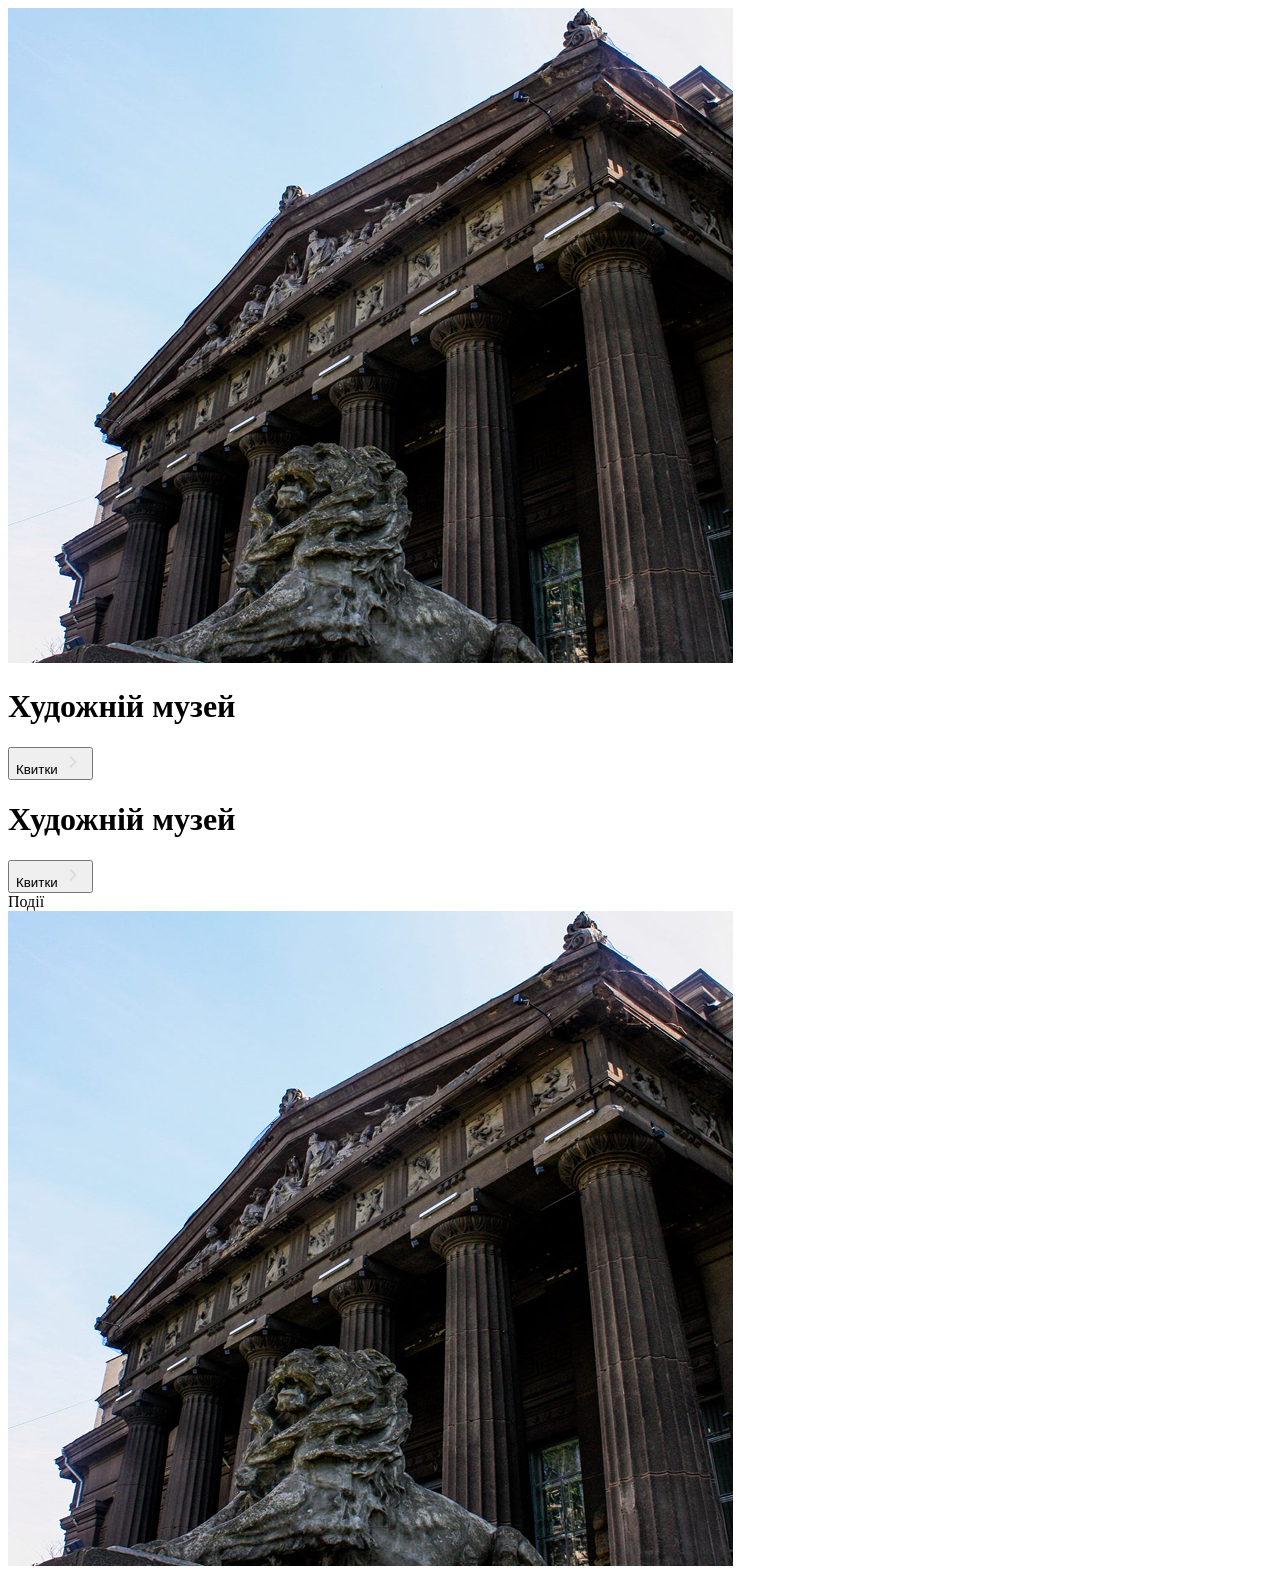
==== src/index.html @ 072f22c5 "add header on differents viewports, add button" ====
<!doctype html>
<html
  lang="en"
  class="page"
>
  <head>
    <meta charset="UTF-8" />
    <meta
      name="viewport"
      content="width=device-width, initial-scale=1.0"
    />
    <title>Title</title>
    <link
      rel="preconnect"
      href="https://fonts.googleapis.com"
    />
    <link
      rel="preconnect"
      href="https://fonts.gstatic.com"
      crossorigin="anonymous"
    />
    <link
      href="https://fonts.googleapis.com/css2?family=IBM+Plex+Sans:ital,wght@0,100..700;1,100..700&family=Open+Sans:ital,wght@0,300..800;1,300..800&display=swap"
      rel="stylesheet"
    />
    <link
      href="https://fonts.googleapis.com/css2?family=IBM+Plex+Sans:ital,wght@0,100..700;1,100..700&family=Montserrat:ital,wght@0,100..900;1,100..900&family=Open+Sans:ital,wght@0,300..800;1,300..800&display=swap"
      rel="stylesheet"
    />
    <link
      rel="stylesheet"
      href="./styles/main.scss"
    />
  </head>

  <body class="page__body">
    <header class="header">
      <div class="container">
        <div class="header__container">
          <!-- Верхня частина для мобільної версії (burger + logo + image) -->
          <div class="header__top">
            <div class="header__top-content">
              <div class="header__top-burger">
                <a href="#"></a>
              </div>
              <div class="header__top-logo">
                <a href="#"></a>
              </div>
            </div>

            <img
              src="./images/main-image.png"
              alt="Museum image"
              class="header__top-image"
            />
          </div>

          <!-- Нижня частина для мобільної версії (title + button) -->
          <div class="header__bottom">
            <h1 class="header__bottom-title">Художній музей</h1>
            <button class="button header__bottom-button">
              Квитки
              <span class="button__img">
                <img
                  src="./images/icons/button-right-arrow.png"
                  alt="right arrow"
                />
              </span>
            </button>
          </div>

          <!-- Ліва сторона для desktop/tablet (burger + title + button) -->
          <div class="header__left-side">
            <div class="header__left-side-burger">
              <a href="#"></a>
            </div>
            <h1 class="header__left-side-title">Художній музей</h1>
            <button class="button header__left-side-button">
              Квитки
              <span class="button__img">
                <img
                  src="../src/images/icons/button-right-arrow.png"
                  alt="right arrow"
                />
              </span>
            </button>

            <div class="header__left-side-events">
              <div class="header__left-side-events-divider"></div>
              <span class="header__left-side-events-title">Події</span>
            </div>
          </div>

          <!-- Права сторона для desktop/tablet (logo + image) -->
          <div class="header__right-side">
            <div class="header__right-side-logo">
              <a
                href="#"
                class="header__right-side-logo-image"
              ></a>
            </div>
            <img
              src="../src/images/main-image.png"
              alt="Museum image"
              class="header__right-side-image"
            />
          </div>
        </div>
      </div>
    </header>

    <aside>
      <!--    <nav>-->
      <!--      <ul>-->
      <!--        <li>-->
      <!--          <a href="#">-->
      <!--            Галерея-->
      <!--          </a>-->
      <!--        </li>-->
      <!--        <li>-->
      <!--          <a href="#">-->
      <!--            Про нас-->
      <!--          </a>-->
      <!--        </li>-->
      <!--        <li>-->
      <!--          <a href="#">-->
      <!--            Виставки та події-->
      <!--          </a>-->
      <!--        </li>-->
      <!--        <li>-->
      <!--          <a href="#">-->
      <!--            Контакти-->
      <!--          </a>-->
      <!--        </li>-->
      <!--      </ul>-->
      <!--    </nav>-->
    </aside>

    <main></main>
    <footer></footer>

    <script src="scripts/main.js"></script>
  </body>
</html>
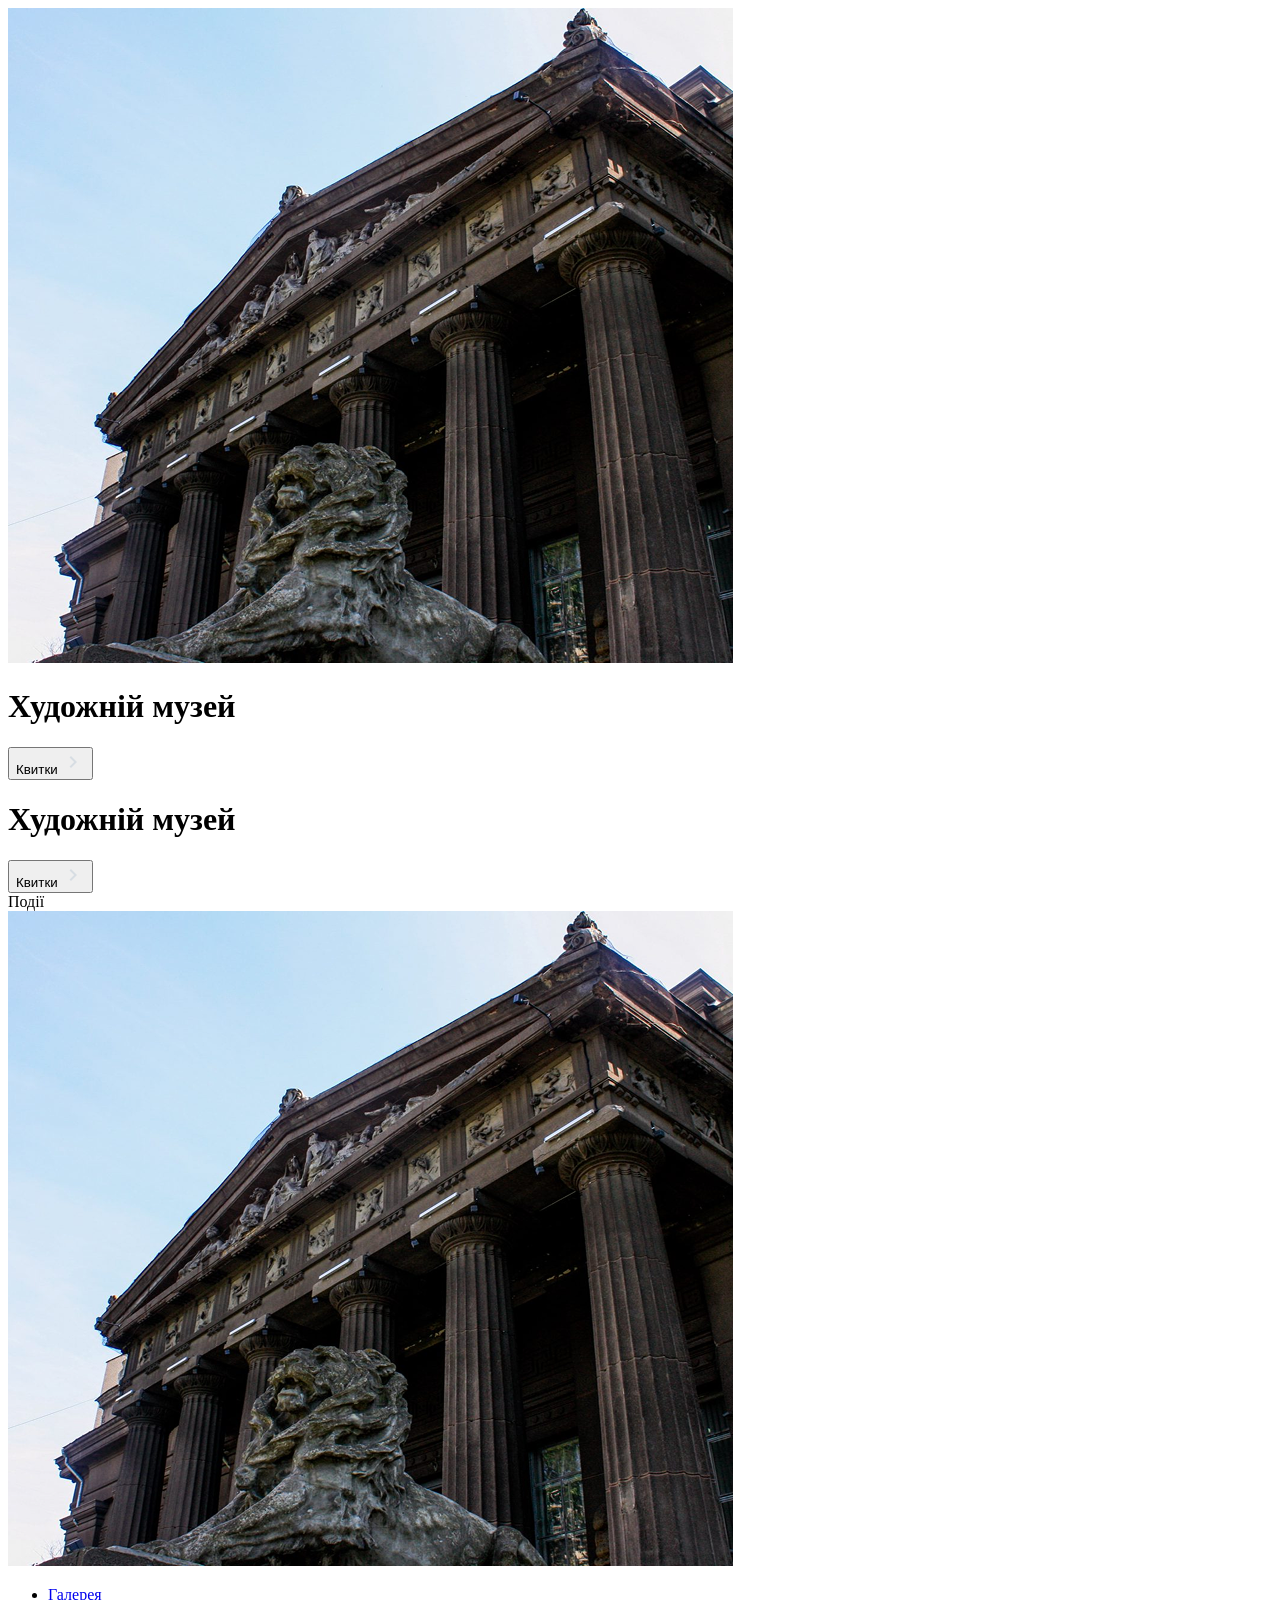
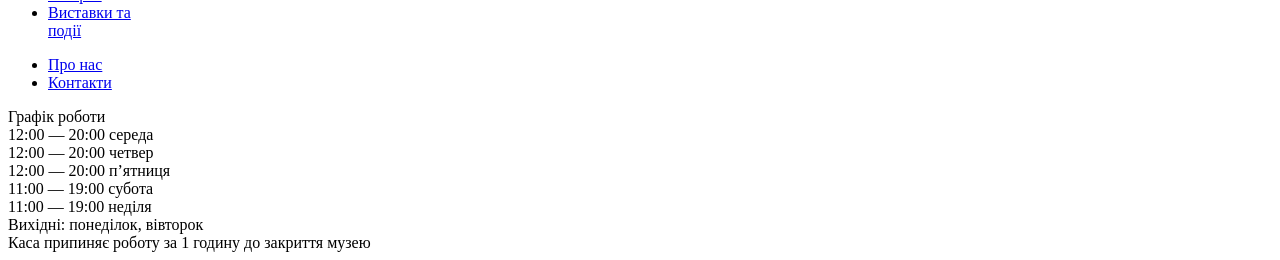
==== commit 86b4b91b: "add header menu for all wiewport" ====
--- a/src/index.html
+++ b/src/index.html
@@ -9,7 +9,7 @@
       name="viewport"
       content="width=device-width, initial-scale=1.0"
     />
-    <title>Title</title>
+    <title>NAMU</title>
     <link
       rel="preconnect"
       href="https://fonts.googleapis.com"
@@ -41,7 +41,10 @@
           <div class="header__top">
             <div class="header__top-content">
               <div class="header__top-burger">
-                <a href="#"></a>
+                <a
+                  href="#menu"
+                  class="icon"
+                ></a>
               </div>
               <div class="header__top-logo">
                 <a href="#"></a>
@@ -72,7 +75,10 @@
           <!-- Ліва сторона для desktop/tablet (burger + title + button) -->
           <div class="header__left-side">
             <div class="header__left-side-burger">
-              <a href="#"></a>
+              <a
+                href="#menu"
+                class="icon"
+              ></a>
             </div>
             <h1 class="header__left-side-title">Художній музей</h1>
             <button class="button header__left-side-button">
@@ -109,31 +115,100 @@
       </div>
     </header>
 
-    <aside>
-      <!--    <nav>-->
-      <!--      <ul>-->
-      <!--        <li>-->
-      <!--          <a href="#">-->
-      <!--            Галерея-->
-      <!--          </a>-->
-      <!--        </li>-->
-      <!--        <li>-->
-      <!--          <a href="#">-->
-      <!--            Про нас-->
-      <!--          </a>-->
-      <!--        </li>-->
-      <!--        <li>-->
-      <!--          <a href="#">-->
-      <!--            Виставки та події-->
-      <!--          </a>-->
-      <!--        </li>-->
-      <!--        <li>-->
-      <!--          <a href="#">-->
-      <!--            Контакти-->
-      <!--          </a>-->
-      <!--        </li>-->
-      <!--      </ul>-->
-      <!--    </nav>-->
+    <aside
+      class="aside menu"
+      id="menu"
+    >
+      <div class="container">
+        <div class="aside__content">
+          <div class="aside__content-left">
+            <div class="aside__menu">
+              <div class="aside__close-icon">
+                <a
+                  href="#"
+                  class="aside__close-icon-link"
+                ></a>
+              </div>
+
+              <nav class="nav">
+                <ul class="nav__list">
+                  <li class="nav__item">
+                    <a
+                      href="#"
+                      class="nav__link"
+                    >
+                      Галерея
+                    </a>
+                  </li>
+                  <li class="nav__item">
+                    <a
+                      href="#"
+                      class="nav__link"
+                    >
+                      Виставки та
+                      <br />
+                      події
+                    </a>
+                  </li>
+                </ul>
+
+                <ul class="nav__list">
+                  <li class="nav__item">
+                    <a
+                      href="#"
+                      class="nav__link"
+                    >
+                      Про нас
+                    </a>
+                  </li>
+                  <li class="nav__item">
+                    <a
+                      href="#"
+                      class="nav__link"
+                    >
+                      Контакти
+                    </a>
+                  </li>
+                </ul>
+              </nav>
+            </div>
+            <div class="divider"></div>
+          </div>
+
+          <div class="aside__content-right">
+            <div class="aside__schedule">
+              <div class="aside__schedule-times">
+                <div>Графік роботи</div>
+                <div>
+                  <span class="bold-text">12:00 — 20:00</span>
+                  середа
+                  <br />
+                  <span class="bold-text">12:00 — 20:00</span>
+                  четвер
+                  <br />
+                  <span class="bold-text">12:00 — 20:00</span>
+                  п’ятниця
+                  <br />
+                  <span class="bold-text">11:00 — 19:00</span>
+                  субота
+                  <br />
+                  <span class="bold-text">11:00 — 19:00</span>
+                  неділя
+                </div>
+              </div>
+
+              <div class="aside__schedule-times-closed">
+                <span class="bold-text">Вихідні:</span>
+                понеділок, вівторок
+                <br />
+                Каса припиняє роботу за 1 годину до закриття музею
+              </div>
+            </div>
+          </div>
+        </div>
+
+        <!--        <div class="horizontal-divider"></div>-->
+      </div>
     </aside>
 
     <main></main>
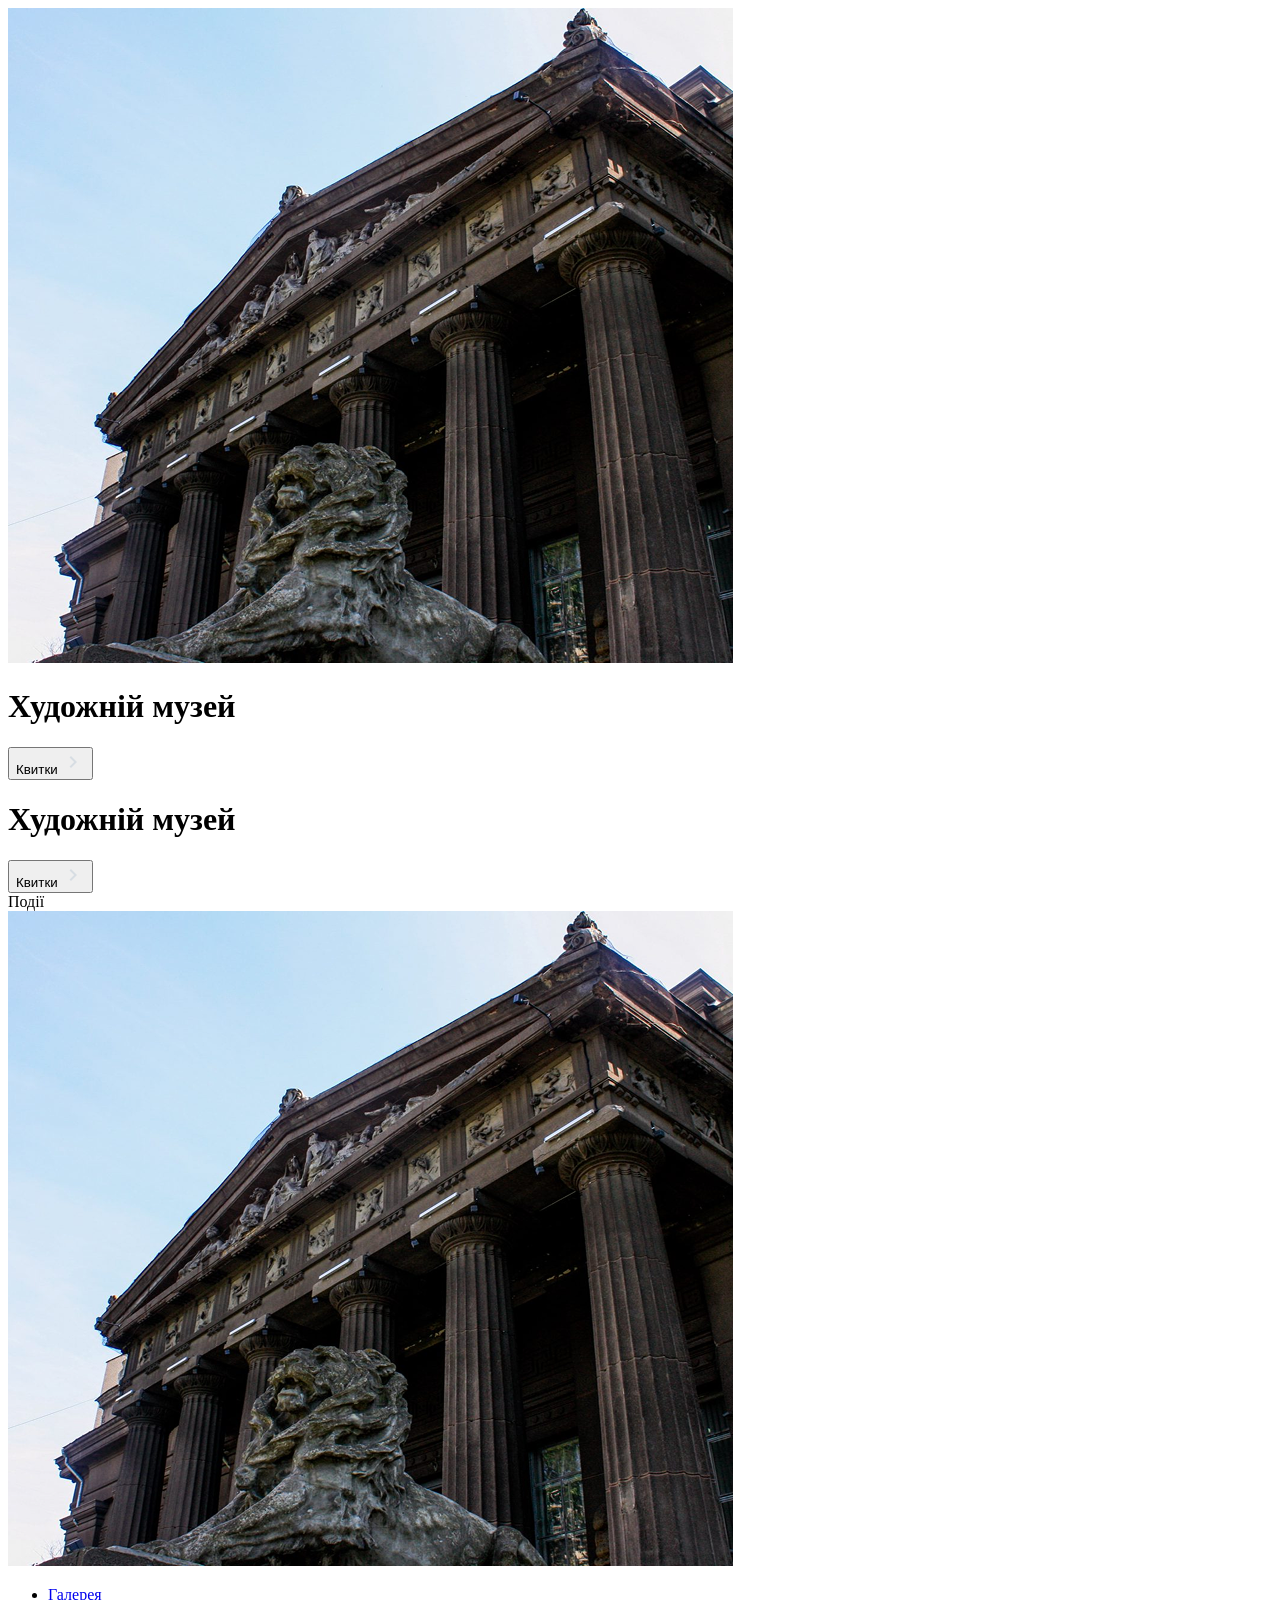
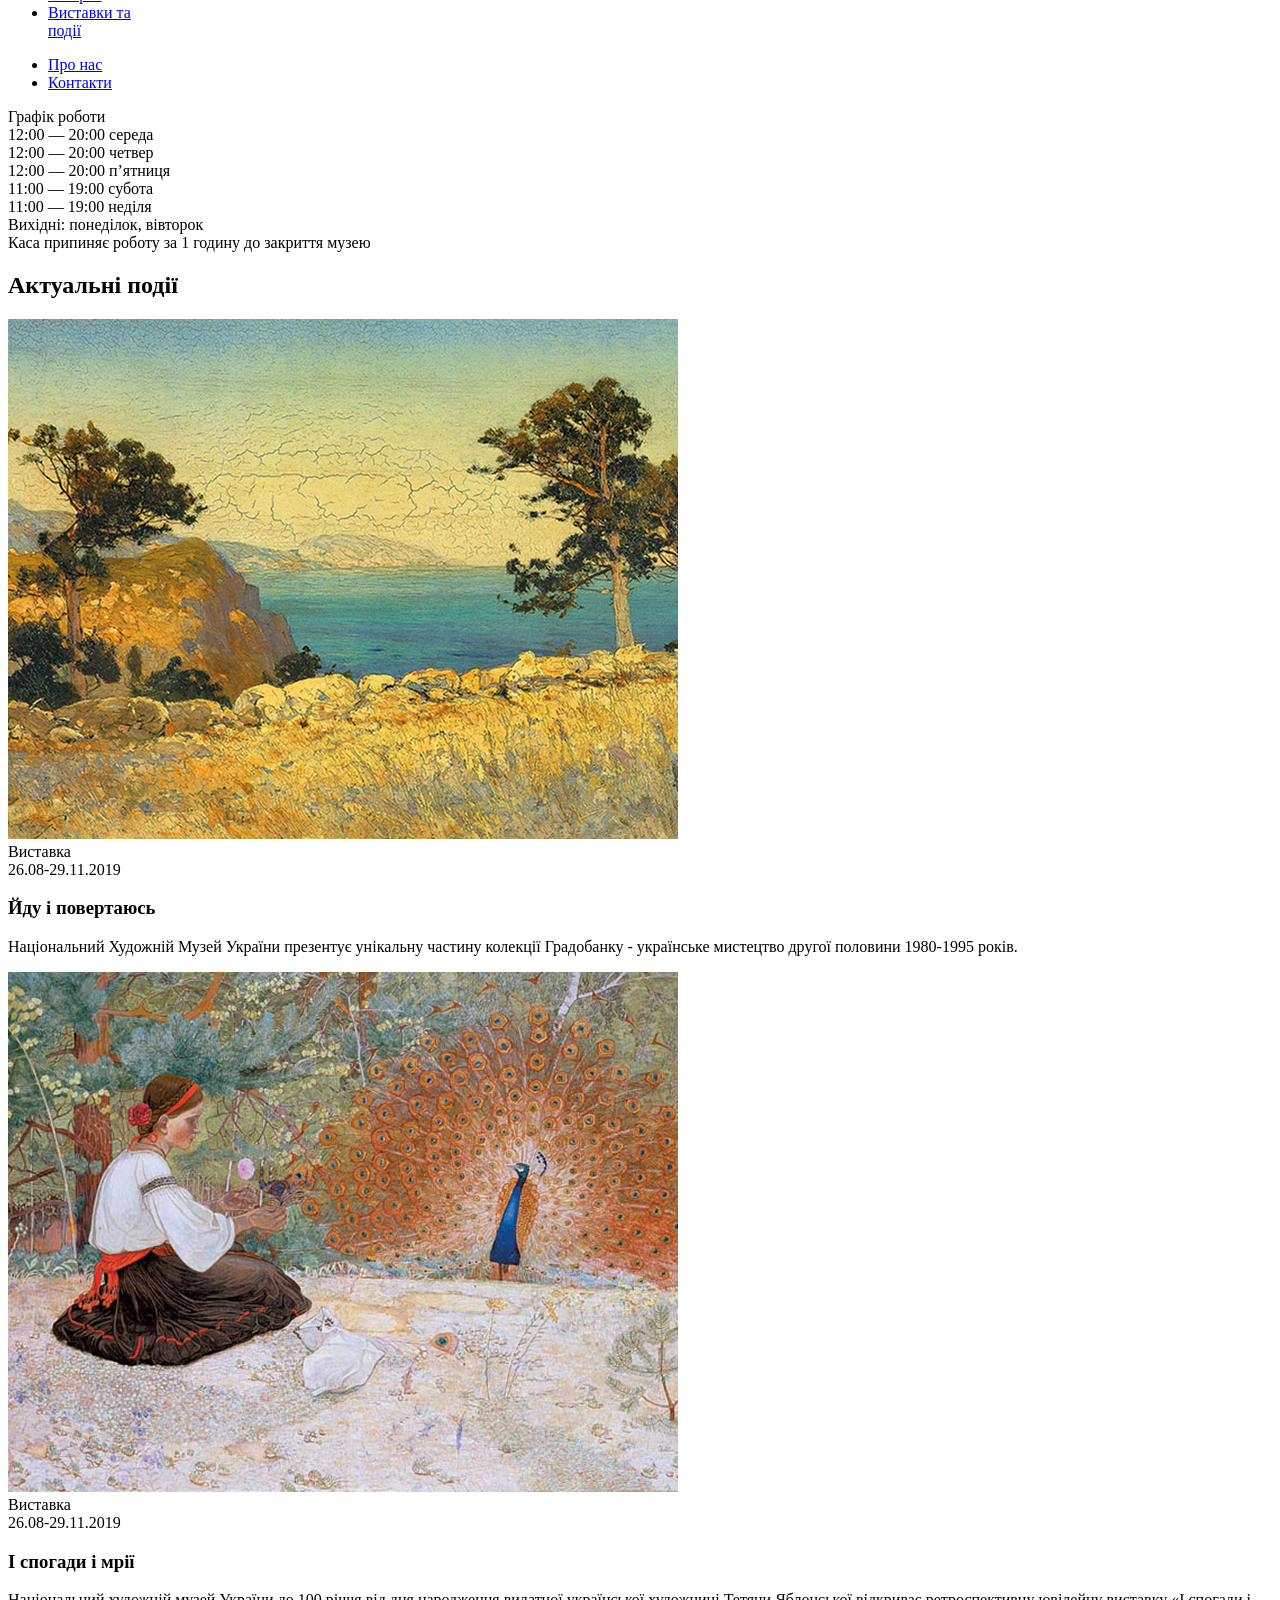
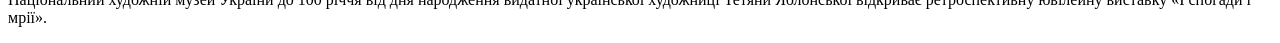
==== commit 93dacda4: "add section events" ====
--- a/src/index.html
+++ b/src/index.html
@@ -211,7 +211,72 @@
       </div>
     </aside>
 
-    <main></main>
+    <main class="main">
+      <div class="container">
+        <div class="events">
+          <section class="events__section">
+            <h2 class="events__section-title">Актуальні події</h2>
+
+            <article class="events__section-content">
+              <img
+                src="../src/images/events/image-1.png"
+                alt="image 1"
+                class="events__section-image"
+              />
+
+              <div class="events__section-text">
+                <div class="events__section-header">
+                  <div class="events__section-header-title">Виставка</div>
+                  <div class="events__section-header-date">
+                    26.08-29.11.2019
+                  </div>
+                </div>
+                <div class="events__section-text-wrapper">
+                  <h3 class="events__section-text-title">Йду і повертаюсь</h3>
+                  <div class="events__section-text-kvadrat"></div>
+                </div>
+
+                <p class="events__section-text-topic">
+                  Національний Художній Музей України презентує унікальну
+                  частину колекції Градобанку - українське мистецтво другої
+                  половини 1980-1995 років.
+                </p>
+              </div>
+            </article>
+            <article class="events__section-content">
+              <img
+                src="../src/images/events/image-2.png"
+                alt="image-2"
+                class="events__section-image"
+              />
+
+              <div class="events__section-text">
+                <div class="events__section-header">
+                  <div class="events__section-header-title">Виставка</div>
+                  <div class="events__section-header-date">
+                    26.08-29.11.2019
+                  </div>
+                </div>
+                <div class="events__section-text-wrapper">
+                  <h3 class="events__section-text-title">І спогади і мрії</h3>
+                  <div class="events__section-text-kvadrat"></div>
+                </div>
+
+                <p class="events__section-text-topic">
+                  Національний художній музей України до 100 річчя від дня
+                  народження видатної української художниці Тетяни Яблонської
+                  відкриває ретроспективну ювілейну виставку «І спогади і мрії».
+                </p>
+              </div>
+            </article>
+
+            <!--              <img src="../src/images/events/image-3.png" alt="">-->
+          </section>
+
+          <section class="gallery"></section>
+        </div>
+      </div>
+    </main>
     <footer></footer>
 
     <script src="scripts/main.js"></script>
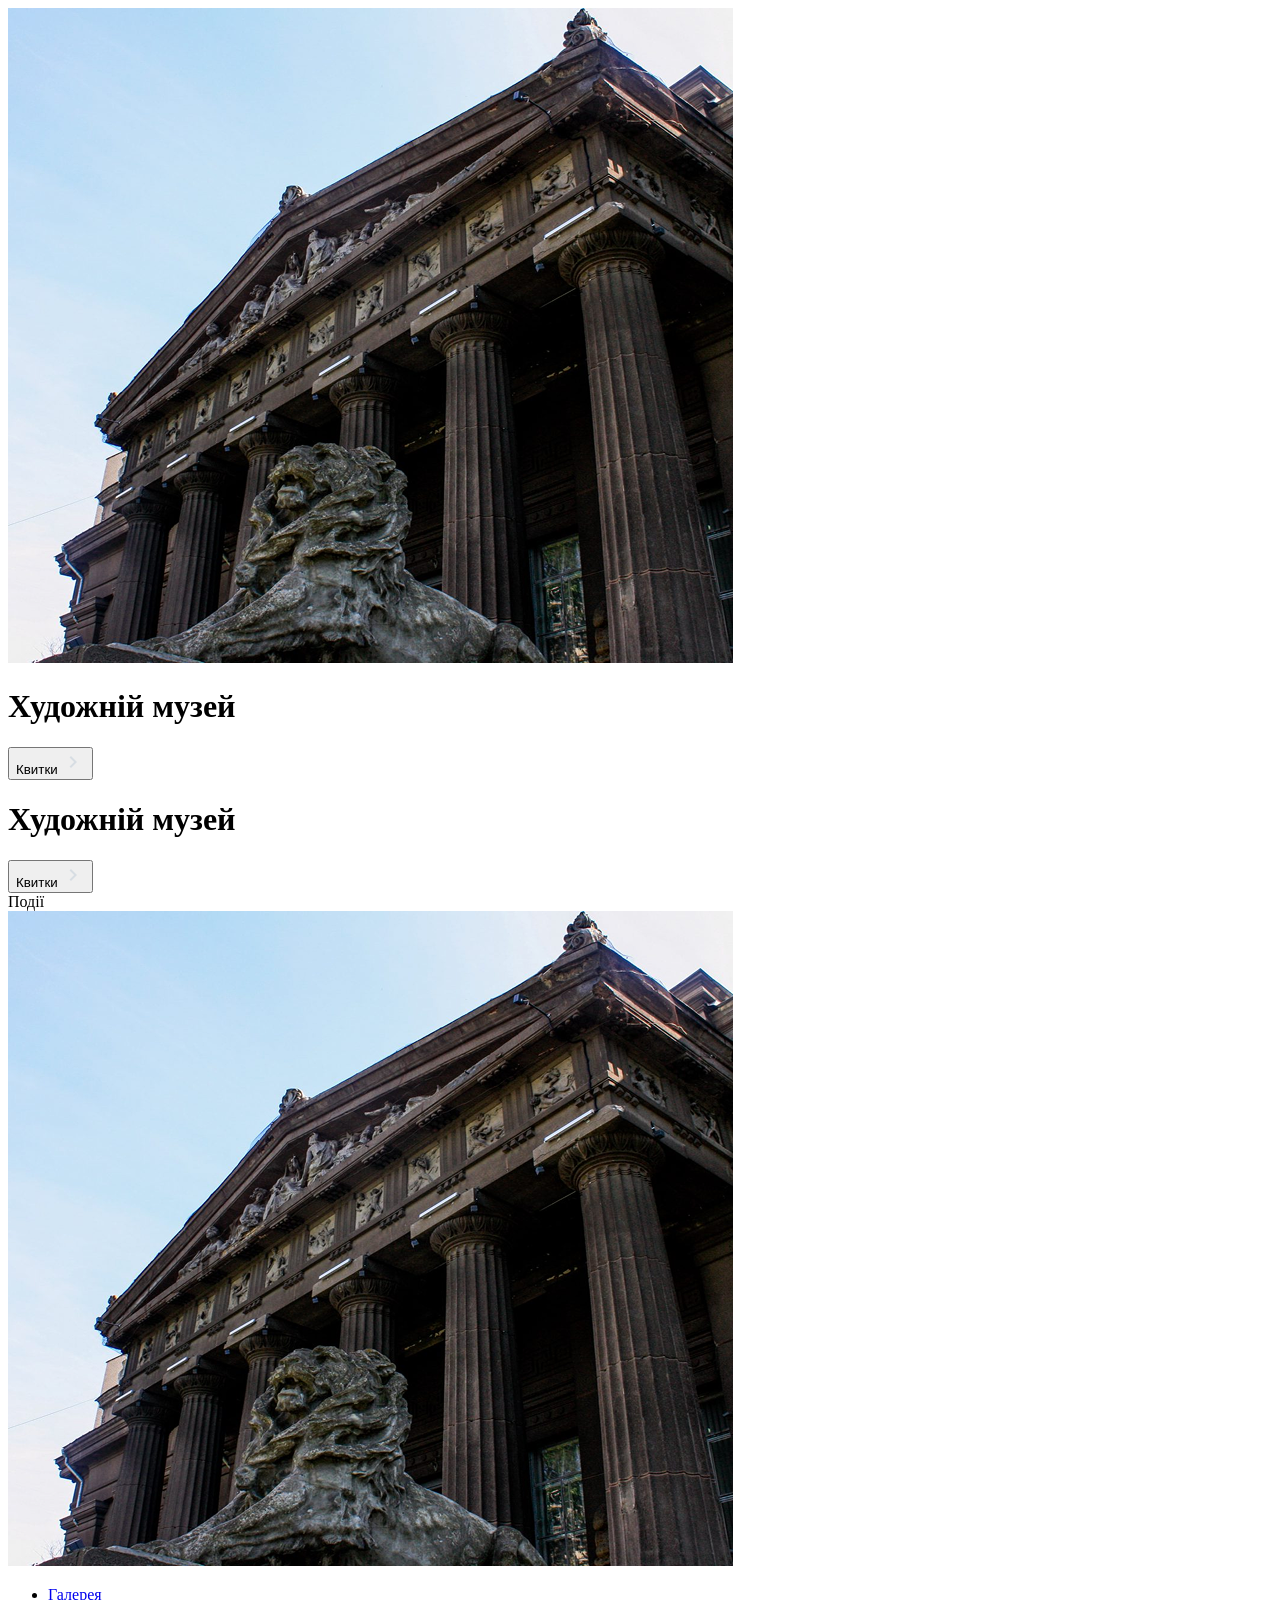
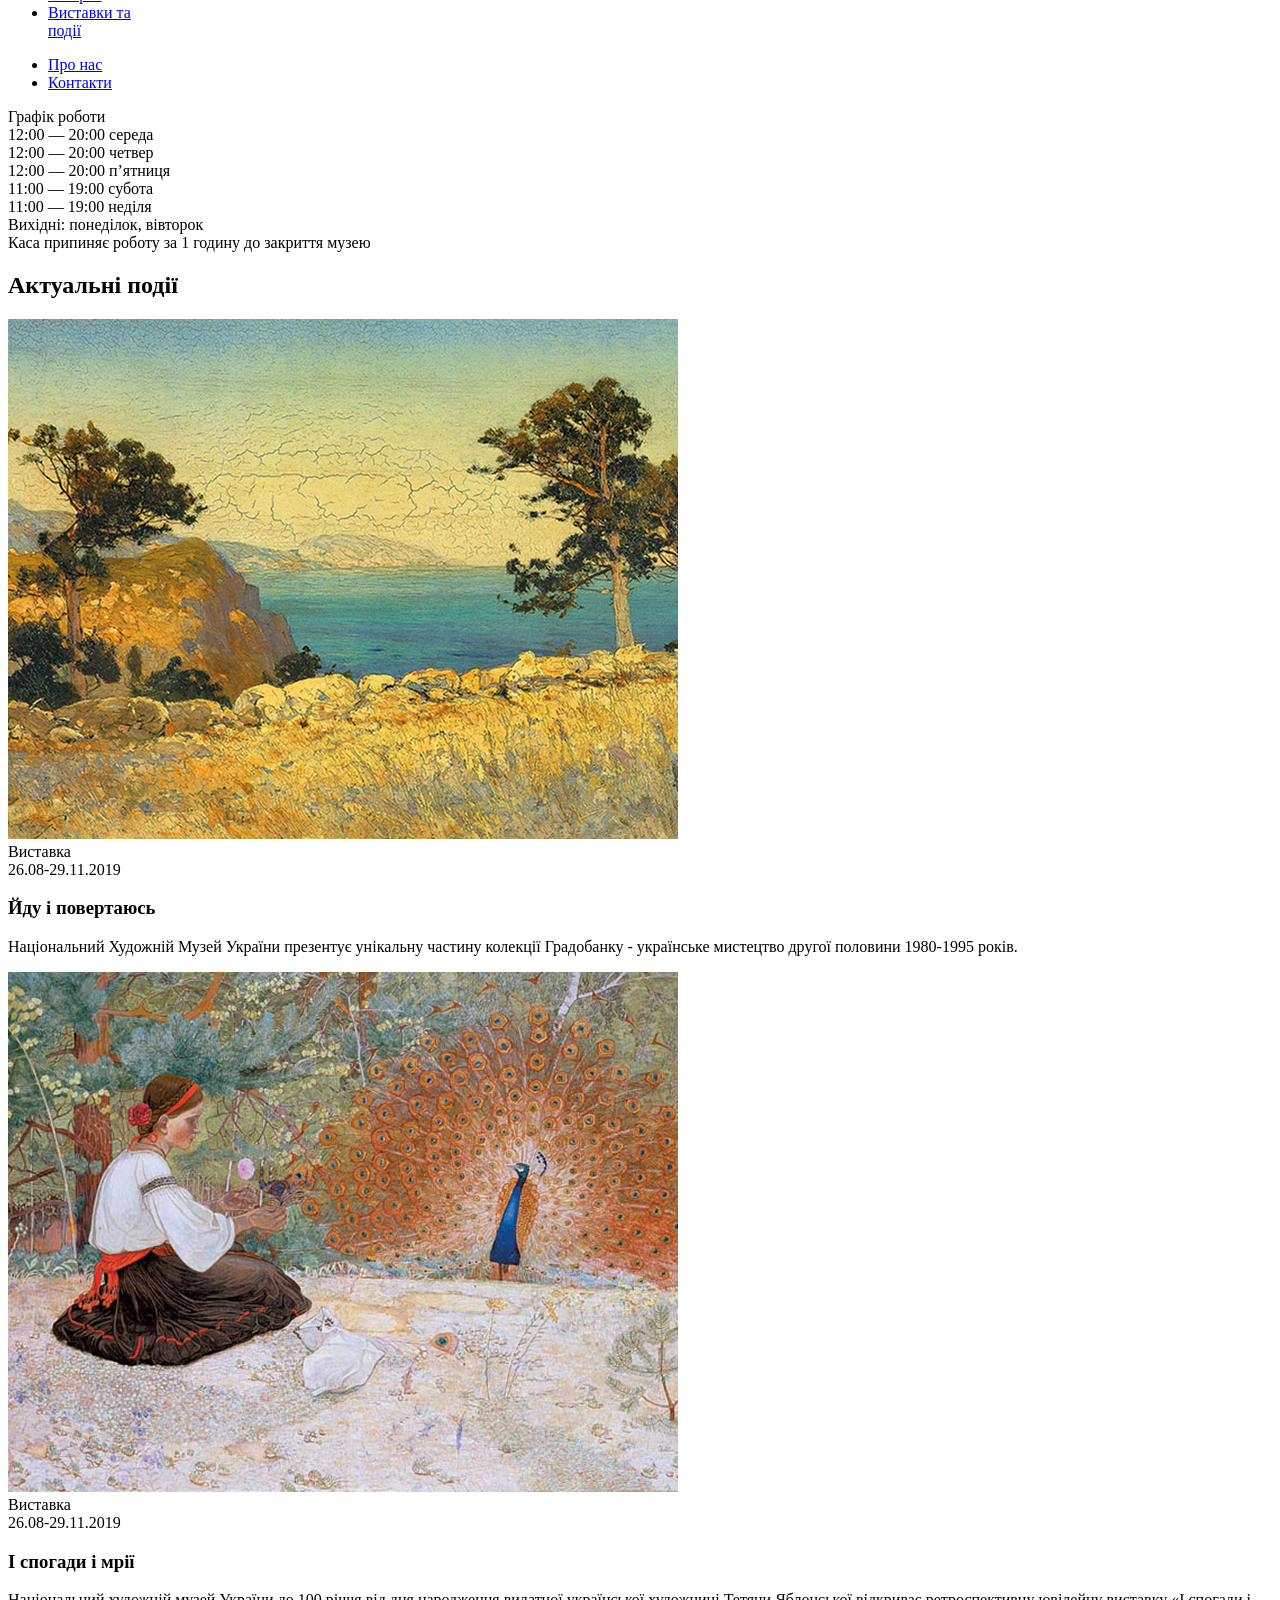
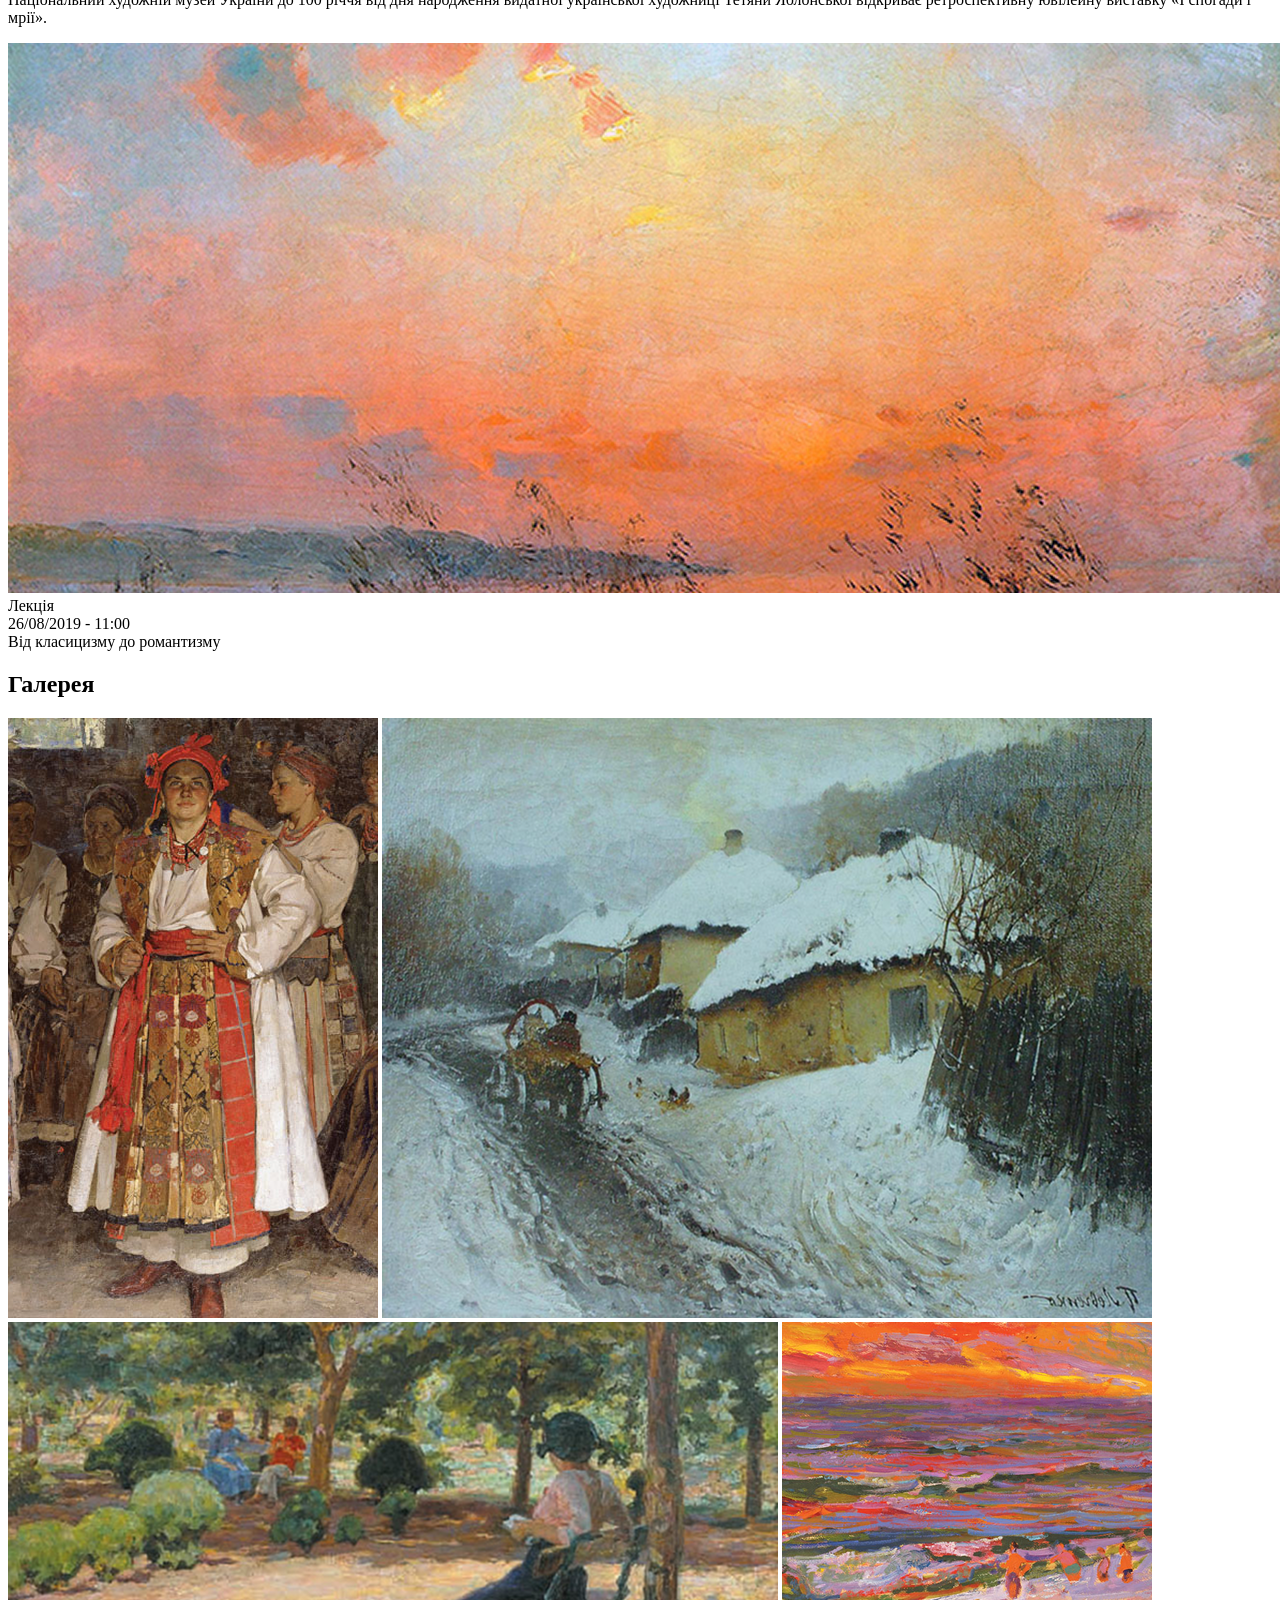
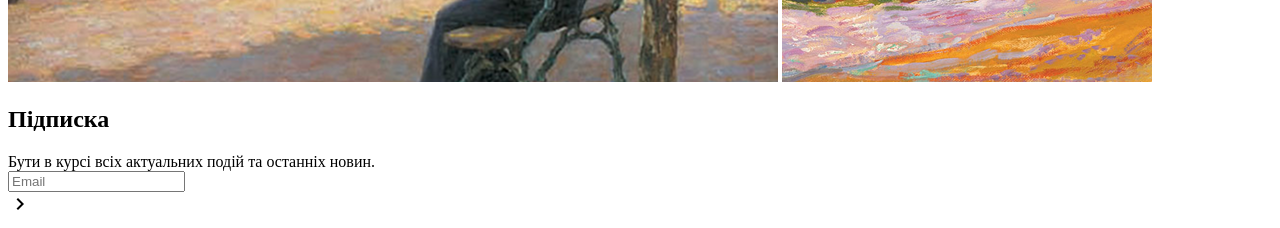
==== commit 057f0f07: "add section gallery and subscribe" ====
--- a/src/index.html
+++ b/src/index.html
@@ -269,14 +269,96 @@
                 </p>
               </div>
             </article>
-
-            <!--              <img src="../src/images/events/image-3.png" alt="">-->
           </section>
 
-          <section class="gallery"></section>
+          <section class="lesson__section">
+            <article class="lesson__section-content">
+              <img
+                src="../src/images/lesson/image-3.png"
+                alt="image 3"
+                class="lesson__section-image"
+              />
+
+              <div class="lesson__section-block">
+                <div class="lesson__section-block-header">
+                  <div class="lesson__section-block-title">Лекція</div>
+                  <div class="lesson__section-block-date">
+                    26/08/2019 - 11:00
+                  </div>
+                </div>
+                <div class="lesson__section-block-themas">
+                  Від класицизму до романтизму
+                </div>
+              </div>
+            </article>
+          </section>
+
+          <section class="gallery">
+            <h2 class="gallery__title">Галерея</h2>
+            <div class="gallery__images">
+              <img
+                src="../src/images/gallery/image-1.png"
+                alt="gallery image-1"
+                class="gallery__image gallery__image-first"
+              />
+              <img
+                src="../src/images/gallery/image-2.png"
+                alt="gallery image-2"
+                class="gallery__image gallery__image-second"
+              />
+              <img
+                src="../src/images/gallery/image-3.png"
+                alt="gallery image-3"
+                class="gallery__image gallery__image-third"
+              />
+              <img
+                src="../src/images/gallery/image-4.png"
+                alt="gallery image-4"
+                class="gallery__image gallery__image-fourth"
+              />
+            </div>
+
+            <div class="pagination">
+              <a class="pagination__ellipse pagination__ellipse-green"></a>
+              <a class="pagination__ellipse"></a>
+              <a class="pagination__ellipse"></a>
+              <a class="pagination__ellipse"></a>
+            </div>
+          </section>
         </div>
+
+        <section class="subscribe">
+          <div class="container">
+            <div class="subscribe__content">
+              <h2 class="subscribe__title">Підписка</h2>
+              <div class="subscribe__description">
+                Бути в курсі всіх актуальних подій та останніх новин.
+              </div>
+
+              <form
+                action="#"
+                class="subscribe__form-wrapper"
+              >
+                <div class="subscribe__form">
+                  <input
+                    type="email"
+                    class="subscribe__form-input"
+                    placeholder="Email"
+                  />
+                  <div class="subscribe__form-button">
+                    <img
+                      src="../src/images/icons/input-arrow_right-black.png"
+                      alt="arrow right"
+                    />
+                  </div>
+                </div>
+              </form>
+            </div>
+          </div>
+        </section>
       </div>
     </main>
+
     <footer></footer>
 
     <script src="scripts/main.js"></script>
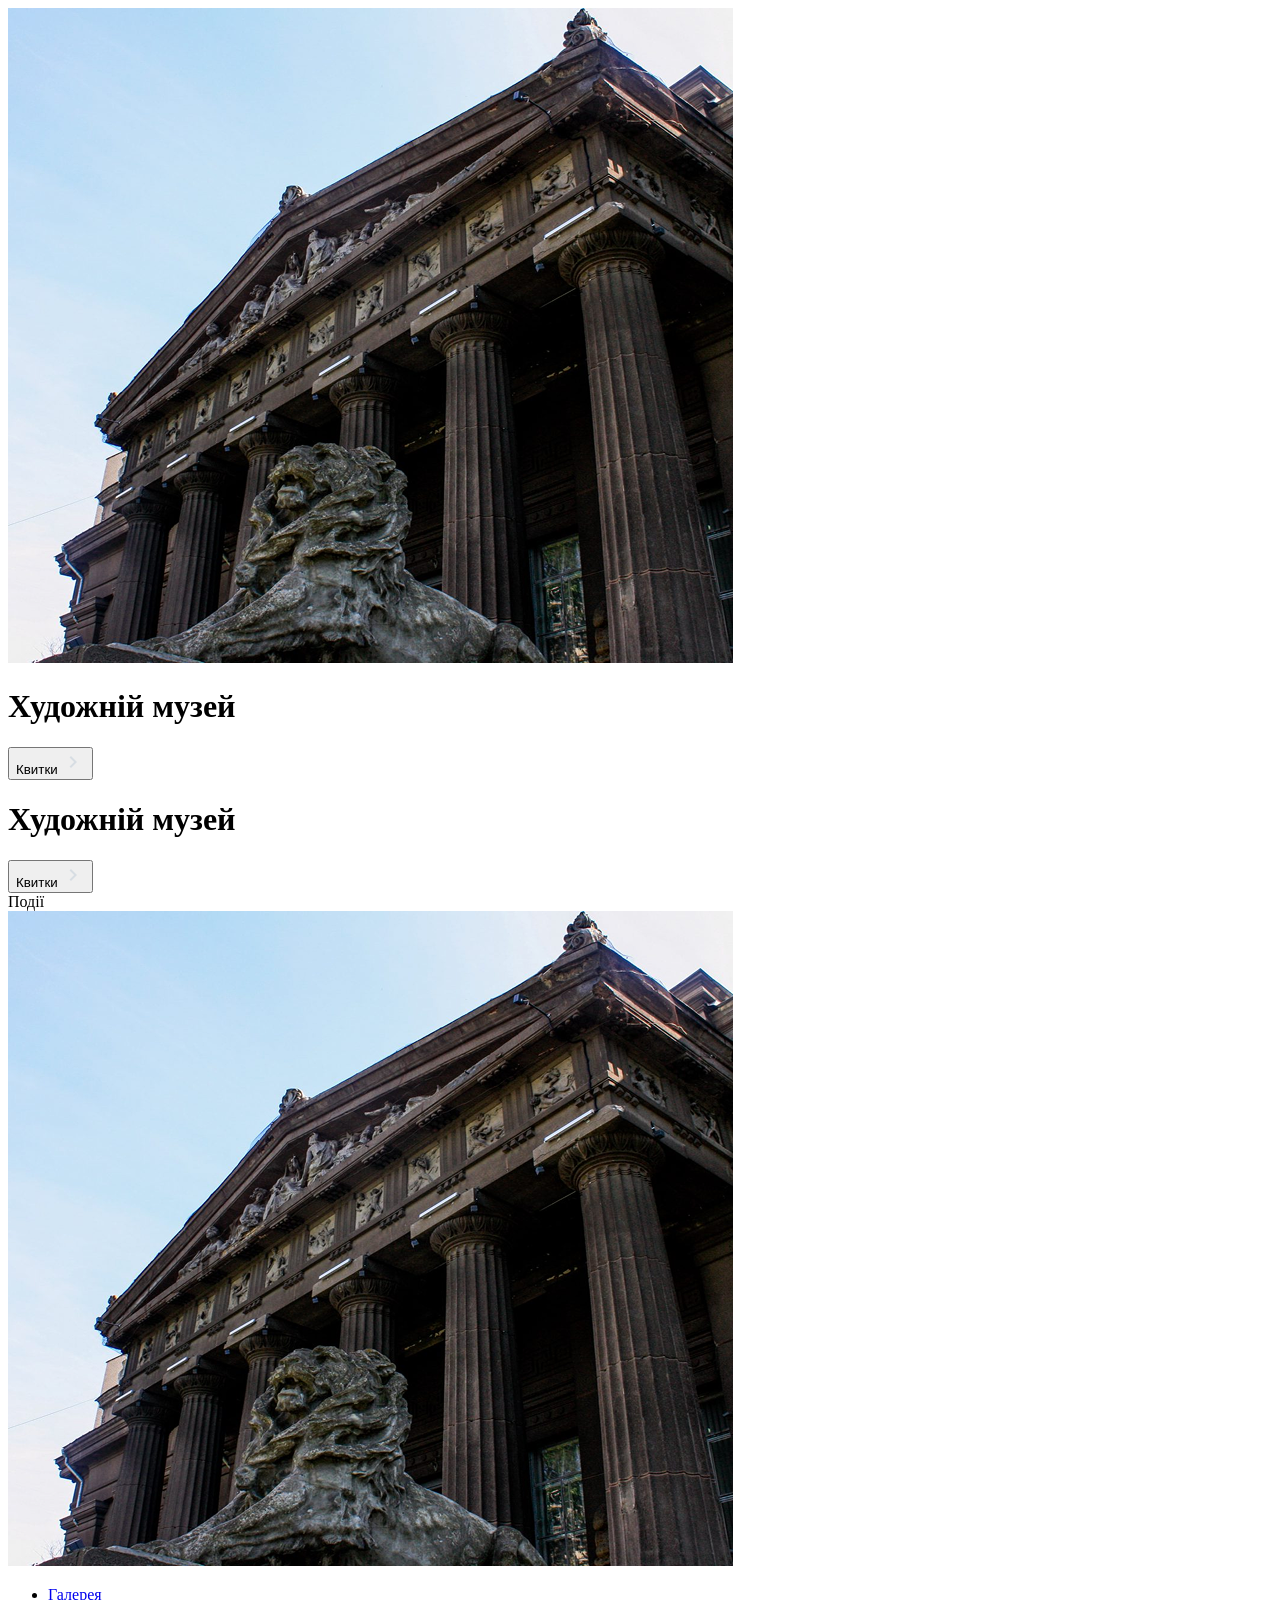
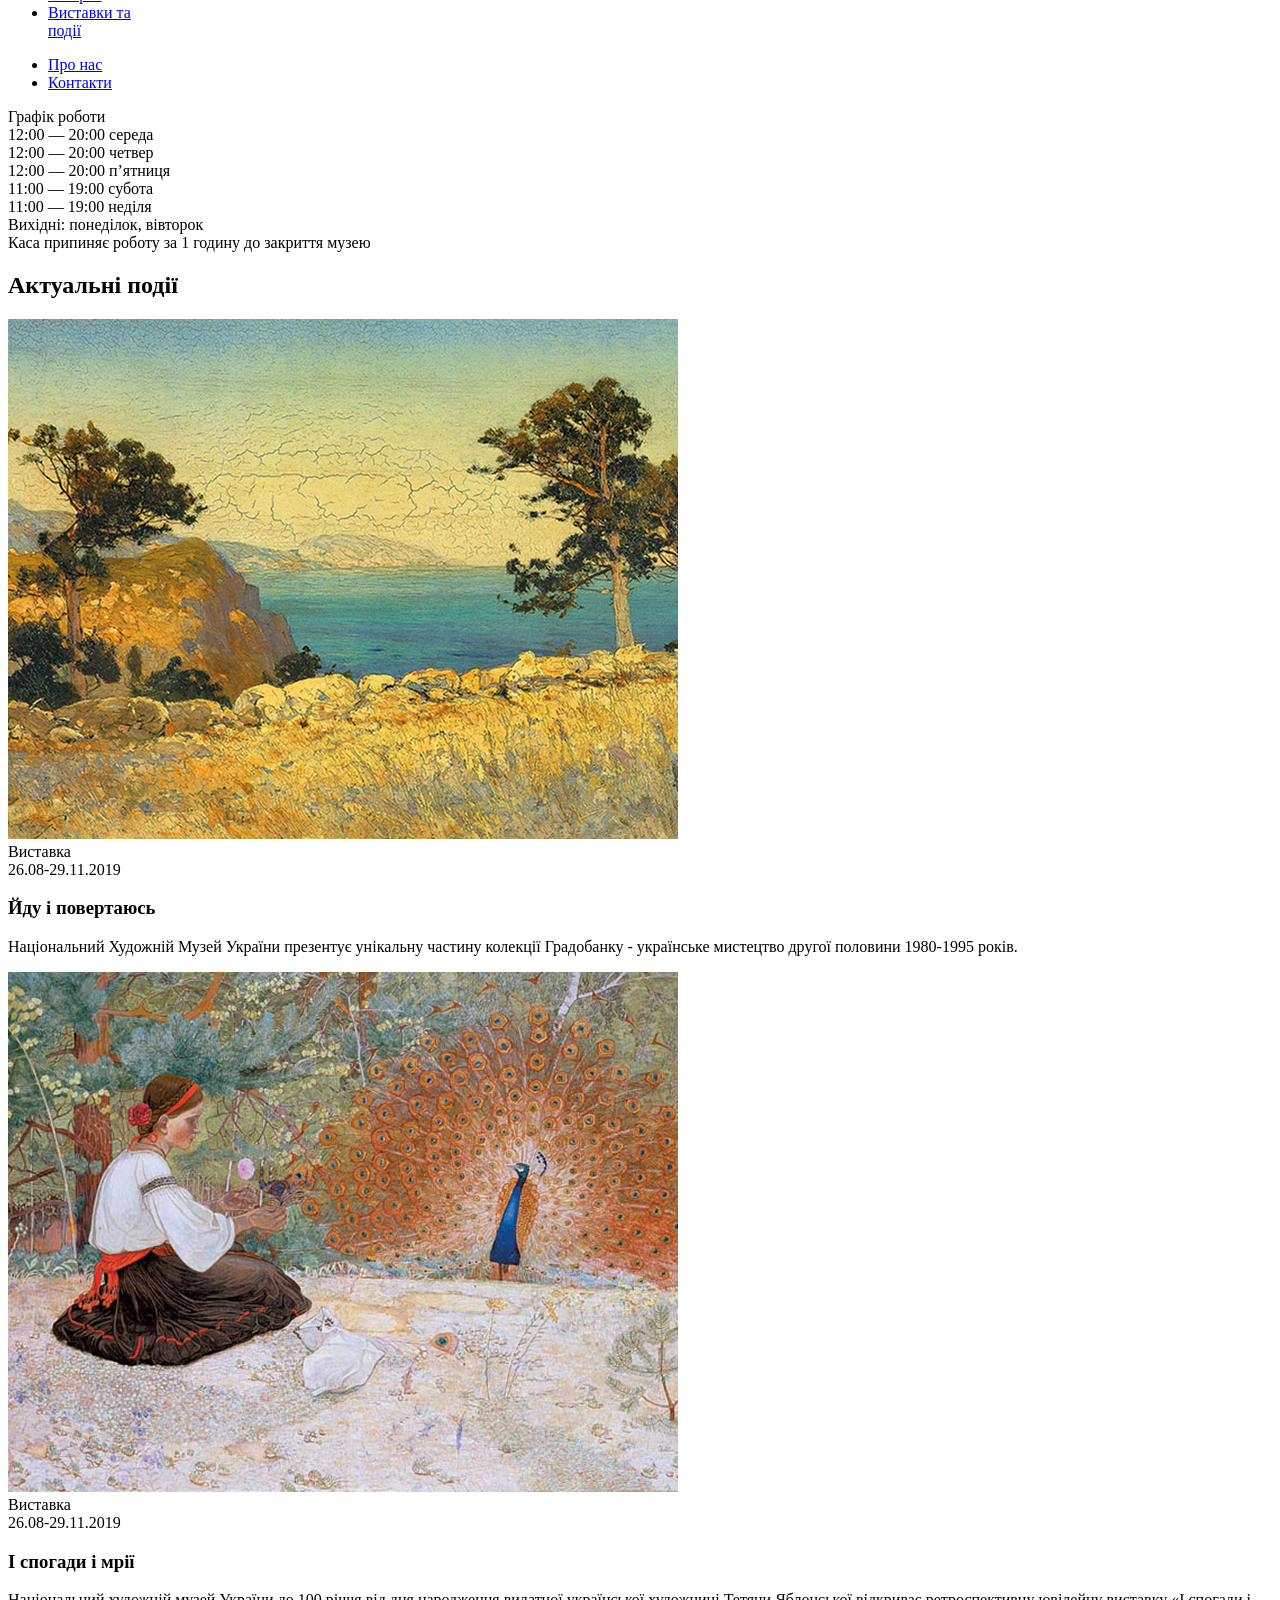
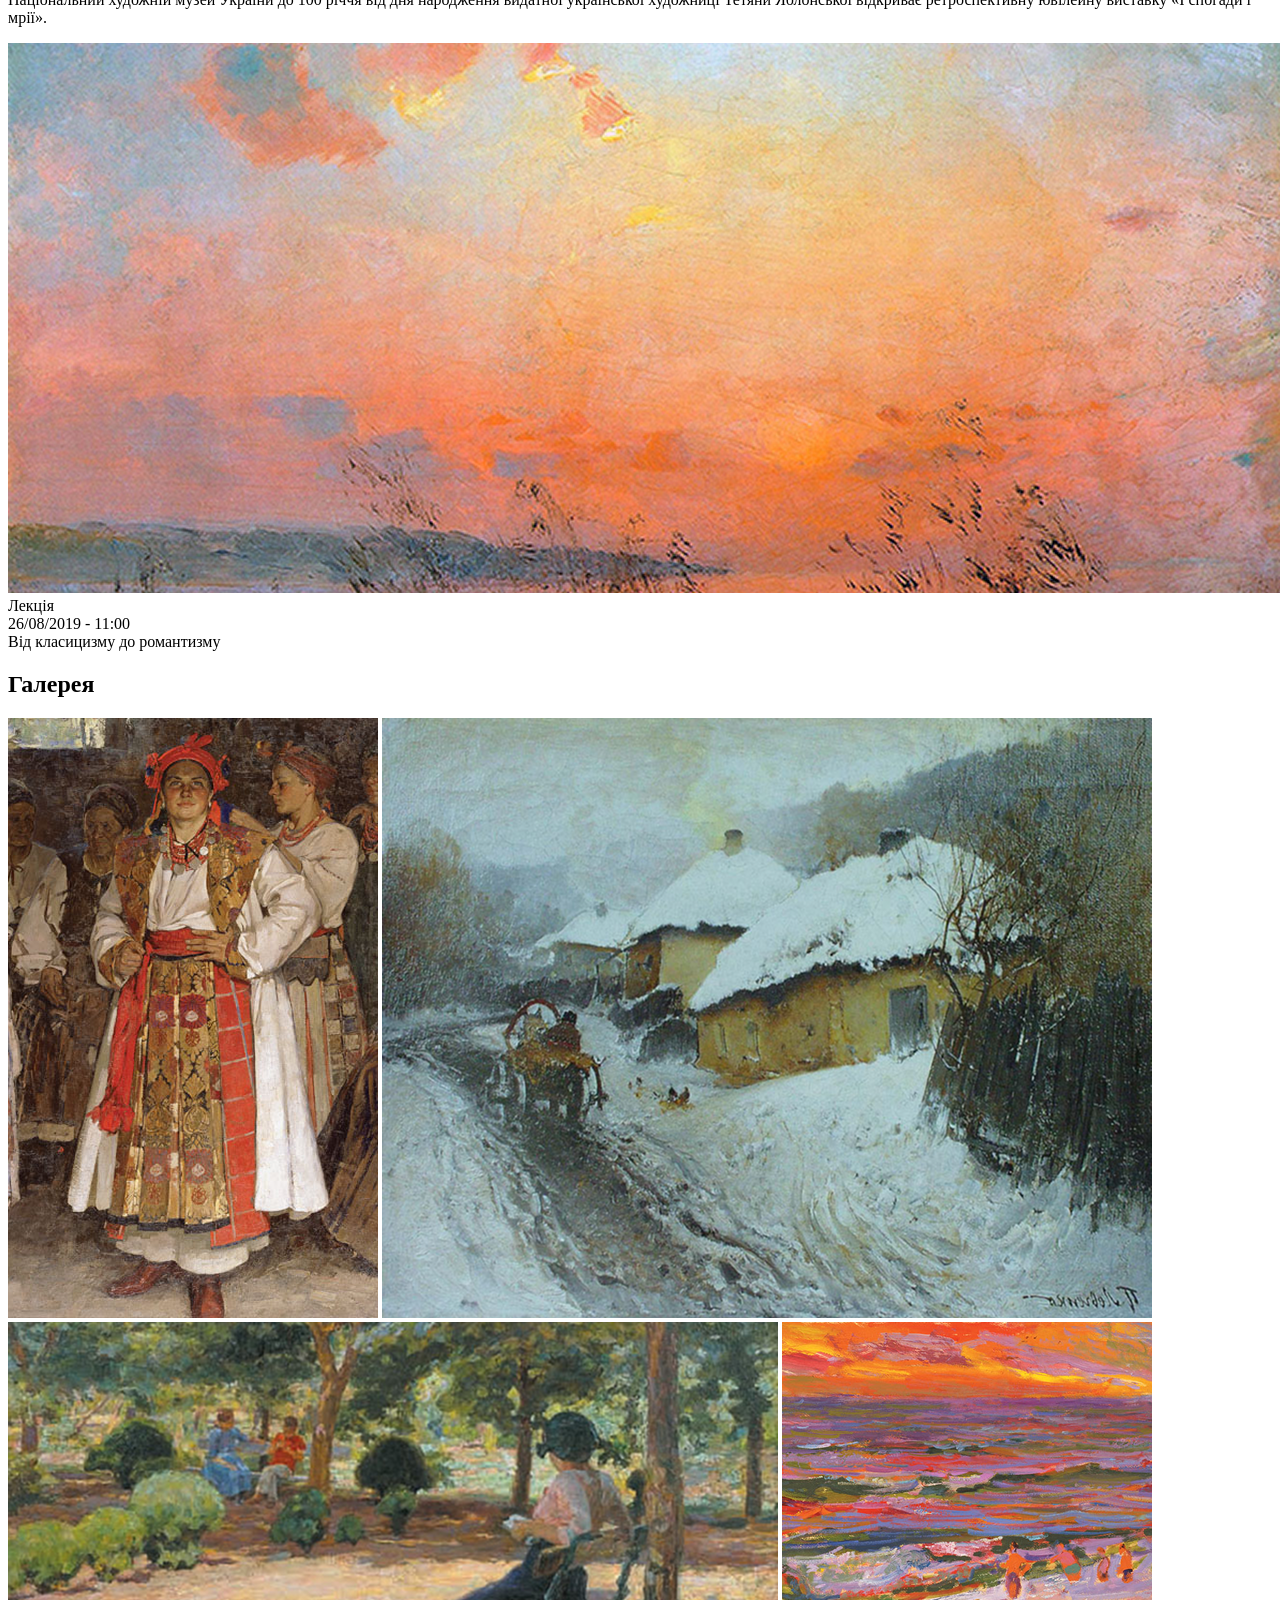
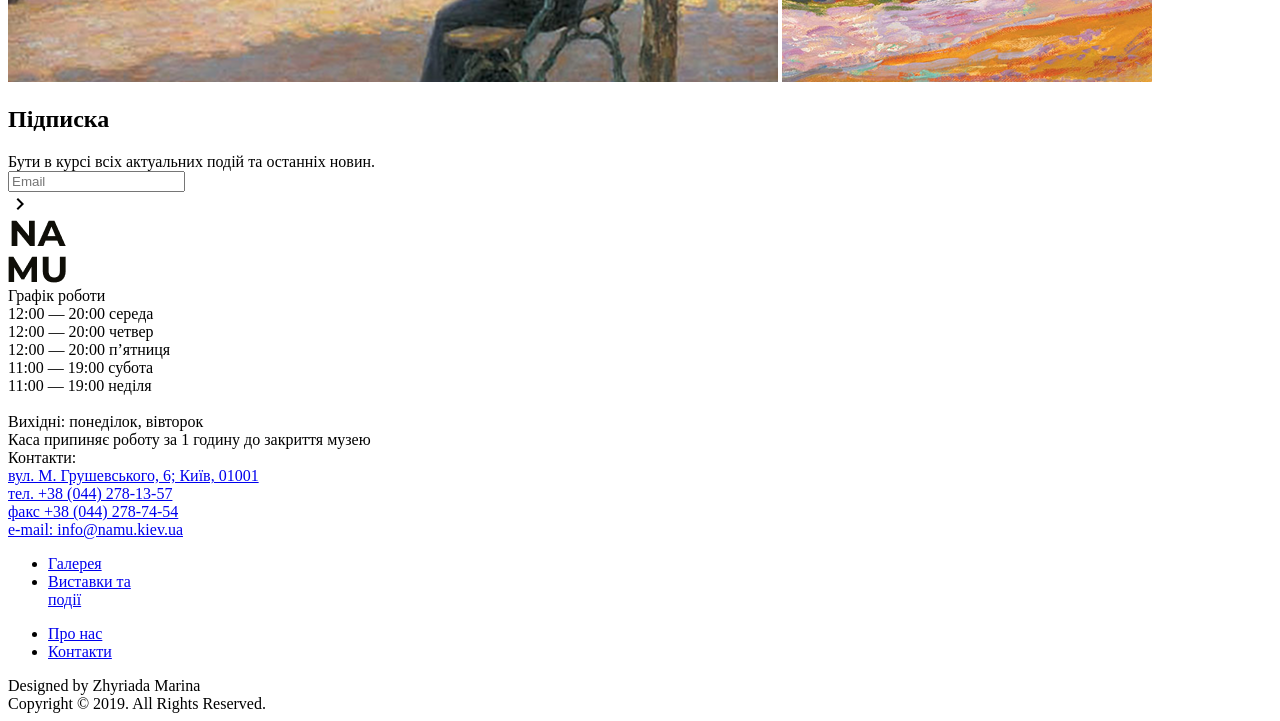
==== commit 05039d0a: "add footer" ====
--- a/src/index.html
+++ b/src/index.html
@@ -359,7 +359,140 @@
       </div>
     </main>
 
-    <footer></footer>
+    <footer class="footer">
+      <div class="container">
+        <div class="footer__content">
+          <div class="footer__top">
+            <a href="#">
+              <img
+                src="../src/images/new-logo.png"
+                alt="Logo"
+              />
+            </a>
+
+            <div class="footer__social-media">
+              <div class="icon icon-facebook"></div>
+              <div class="icon icon-instagram"></div>
+            </div>
+          </div>
+
+          <div class="footer__schedule">
+            <div class="footer__schedule-times">
+              <div class="footer__schedule-times-margin">Графік роботи</div>
+              <div>
+                <span class="bold-text">12:00 — 20:00</span>
+                середа
+                <br />
+                <span class="bold-text">12:00 — 20:00</span>
+                четвер
+                <br />
+                <span class="bold-text">12:00 — 20:00</span>
+                п’ятниця
+                <br />
+                <span class="bold-text">11:00 — 19:00</span>
+                субота
+                <br />
+                <span class="bold-text">11:00 — 19:00</span>
+                неділя
+              </div>
+            </div>
+
+            <div class="footer__schedule-times-closed">
+              <br />
+              <span class="bold-text">Вихідні:</span>
+              понеділок, вівторок
+              <br />
+              Каса припиняє роботу за 1 годину до закриття музею
+            </div>
+          </div>
+
+          <div class="footer__schedule-contact">
+            <div class="footer__schedule-contact-margin">Контакти:</div>
+            <div>
+              <a
+                href="https://maps.app.goo.gl/3FqyoU6B6EZqPmFm9"
+                target="_blank"
+                class="footer__schedule-contact-link"
+              >
+                вул. М. Грушевського, 6; Київ, 01001
+              </a>
+              <br />
+              <a
+                href="tel:+38 (044) 278-13-57"
+                class="footer__schedule-contact-link"
+              >
+                тел. +38 (044) 278-13-57
+              </a>
+              <br />
+              <a
+                href="tel:+38 (044) 278-74-54"
+                class="footer__schedule-contact-link"
+              >
+                факс +38 (044) 278-74-54
+              </a>
+              <br />
+              <a
+                href="mailto:info@namu.kiev.ua"
+                class="footer__schedule-contact-link"
+              >
+                e-mail: info@namu.kiev.ua
+              </a>
+            </div>
+          </div>
+
+          <div class="divider divider-footer"></div>
+
+          <div class="horizontal"></div>
+
+          <nav class="footer__nav">
+            <ul class="footer__nav-list">
+              <li class="footer__nav-item">
+                <a
+                  href="#"
+                  class="footer__nav-link"
+                >
+                  Галерея
+                </a>
+              </li>
+              <li class="footer__nav-item">
+                <a
+                  href="#"
+                  class="footer__nav-link"
+                >
+                  Виставки та
+                  <br />
+                  події
+                </a>
+              </li>
+            </ul>
+
+            <ul class="footer__nav-list">
+              <li class="footer__nav-item">
+                <a
+                  href="#"
+                  class="footer__nav-link"
+                >
+                  Про нас
+                </a>
+              </li>
+              <li class="footer__nav-item">
+                <a
+                  href="#"
+                  class="footer__nav-link"
+                >
+                  Контакти
+                </a>
+              </li>
+            </ul>
+          </nav>
+
+          <div class="footer__copyright">
+            <div>Designed by Zhyriada Marina</div>
+            <div>Copyright © 2019. All Rights Reserved.</div>
+          </div>
+        </div>
+      </div>
+    </footer>
 
     <script src="scripts/main.js"></script>
   </body>
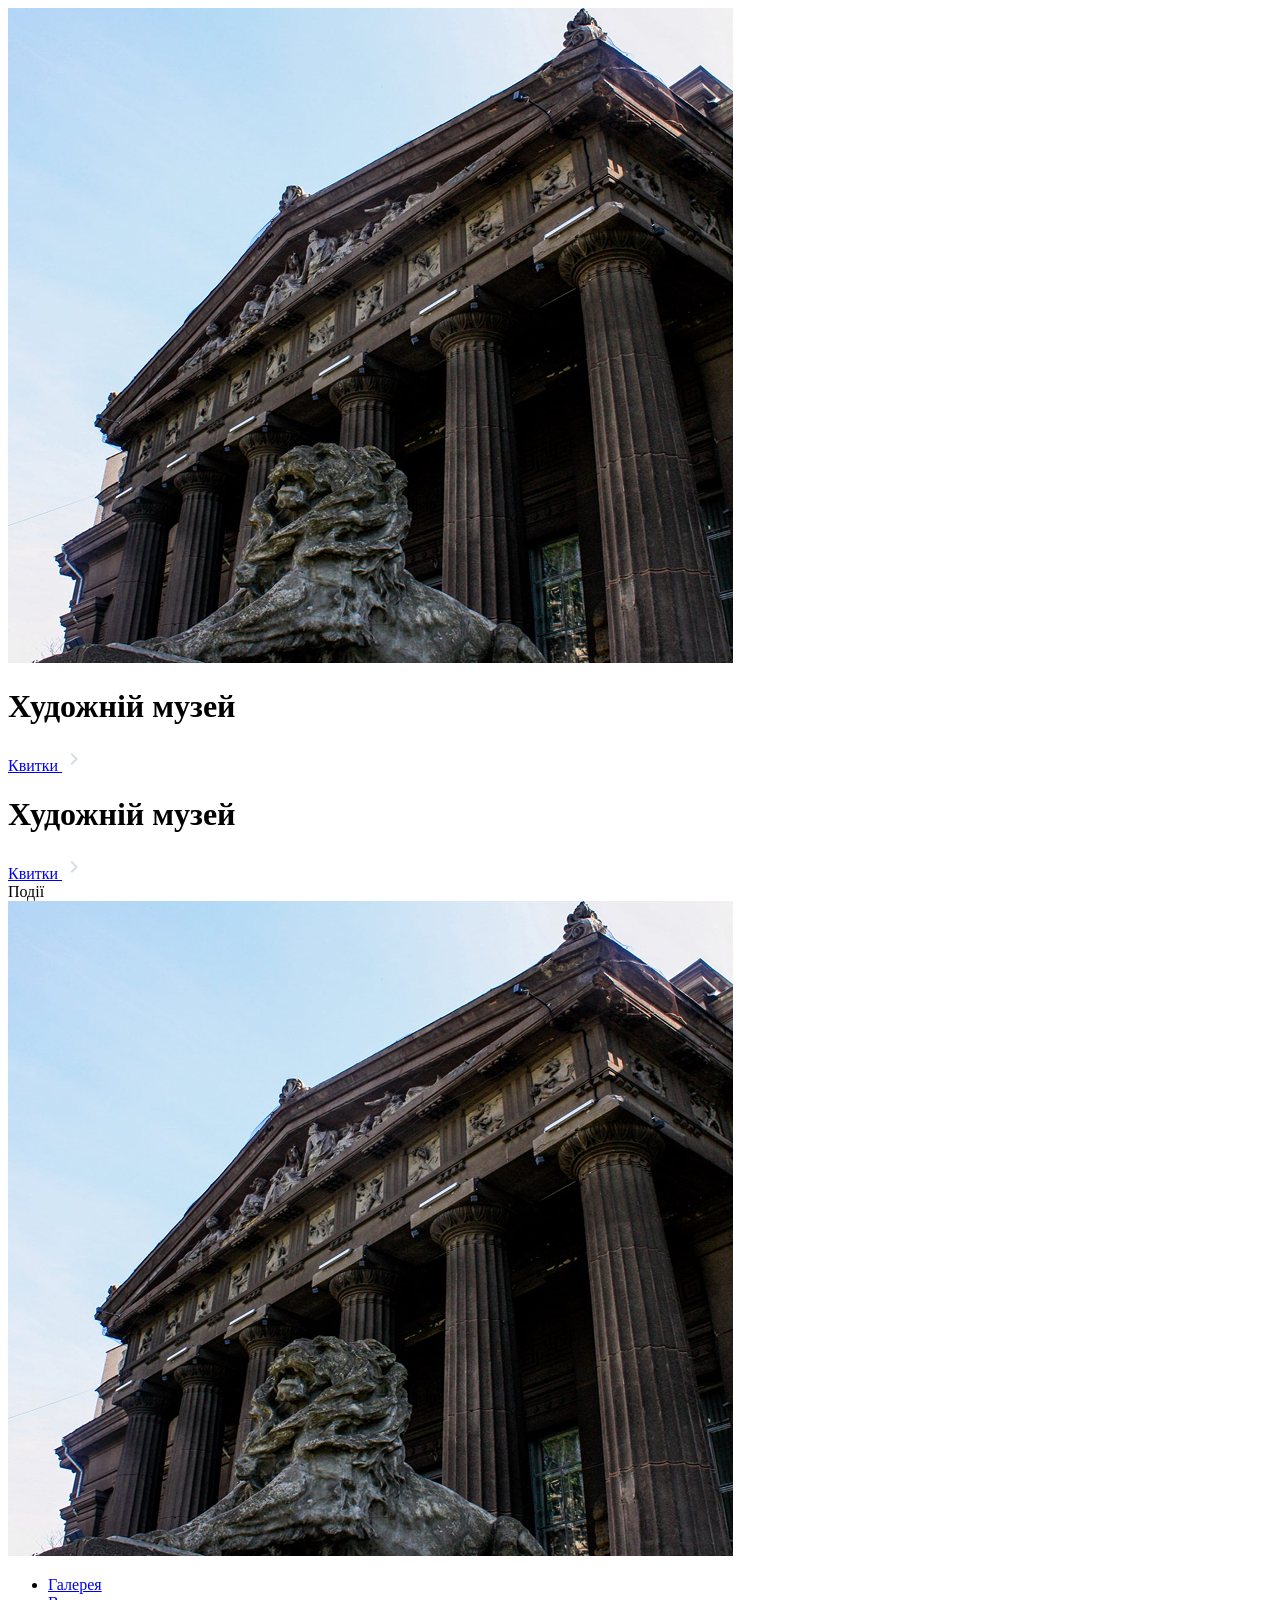
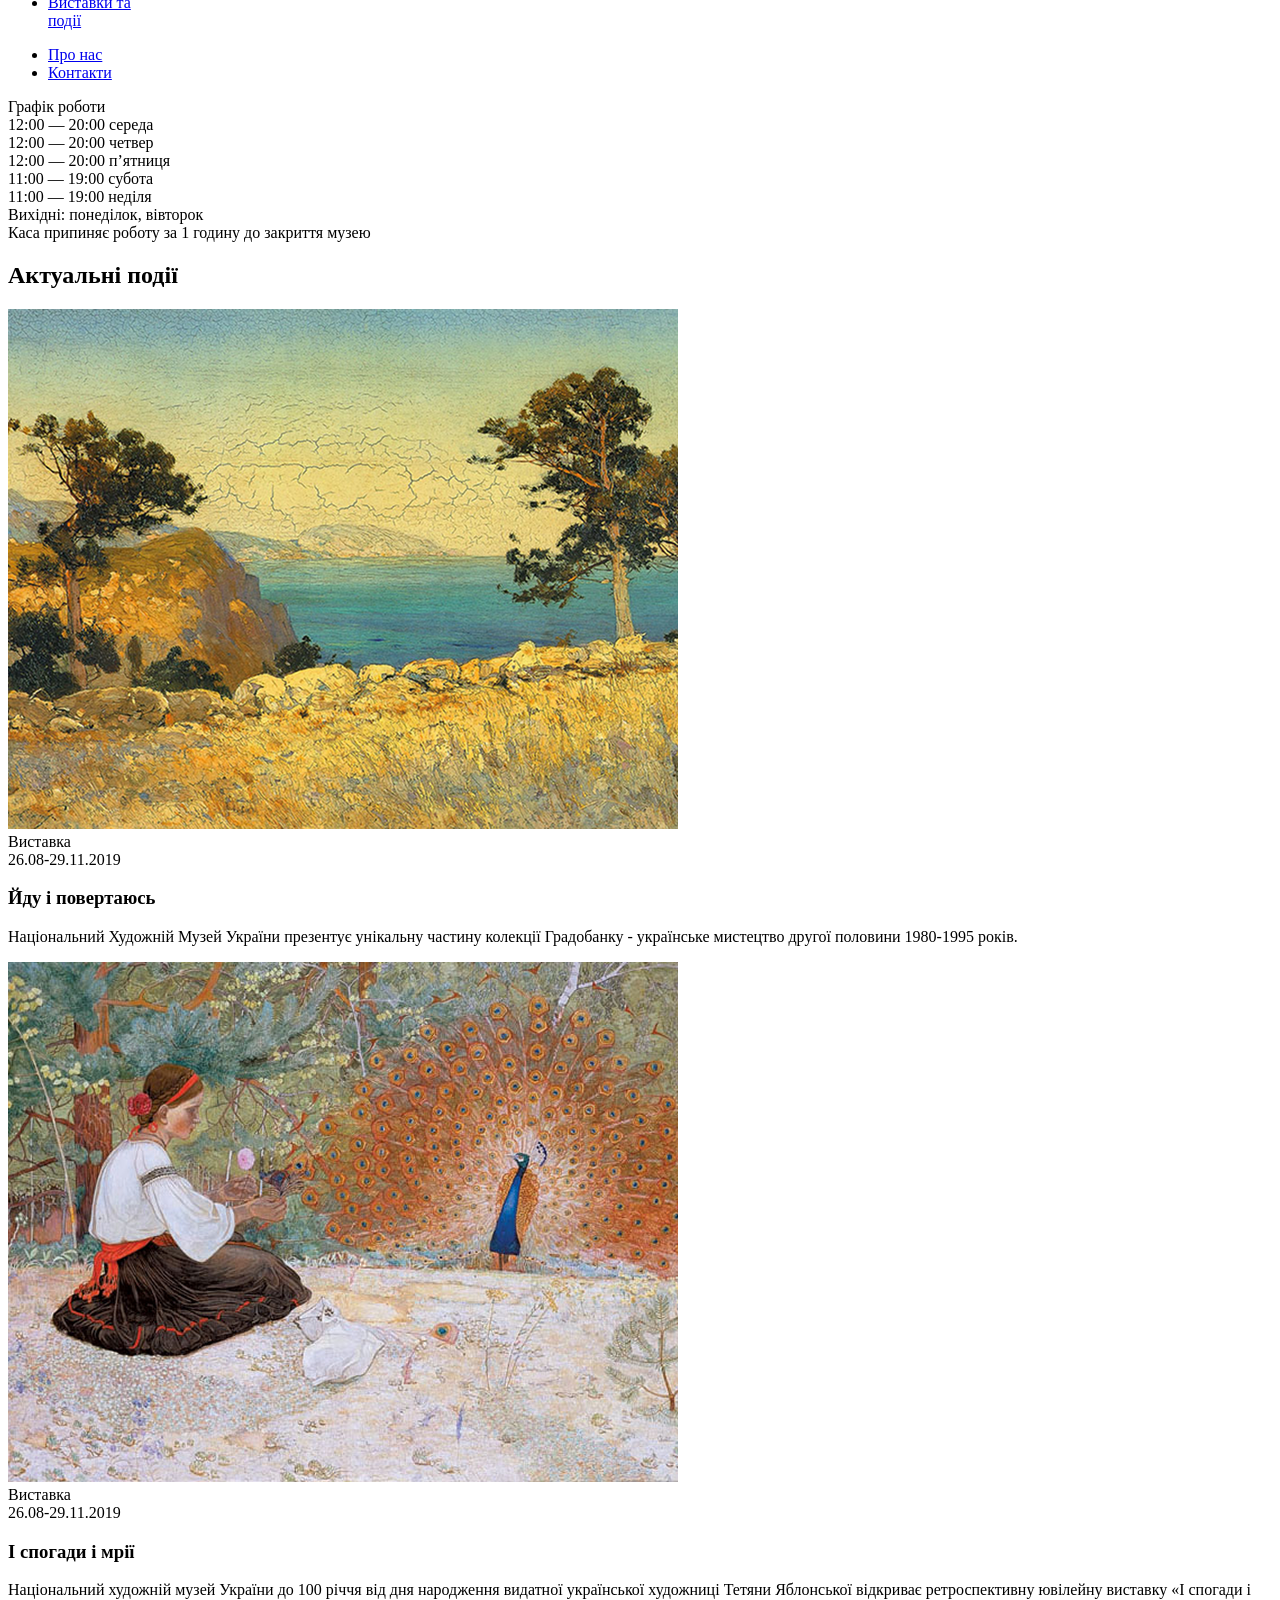
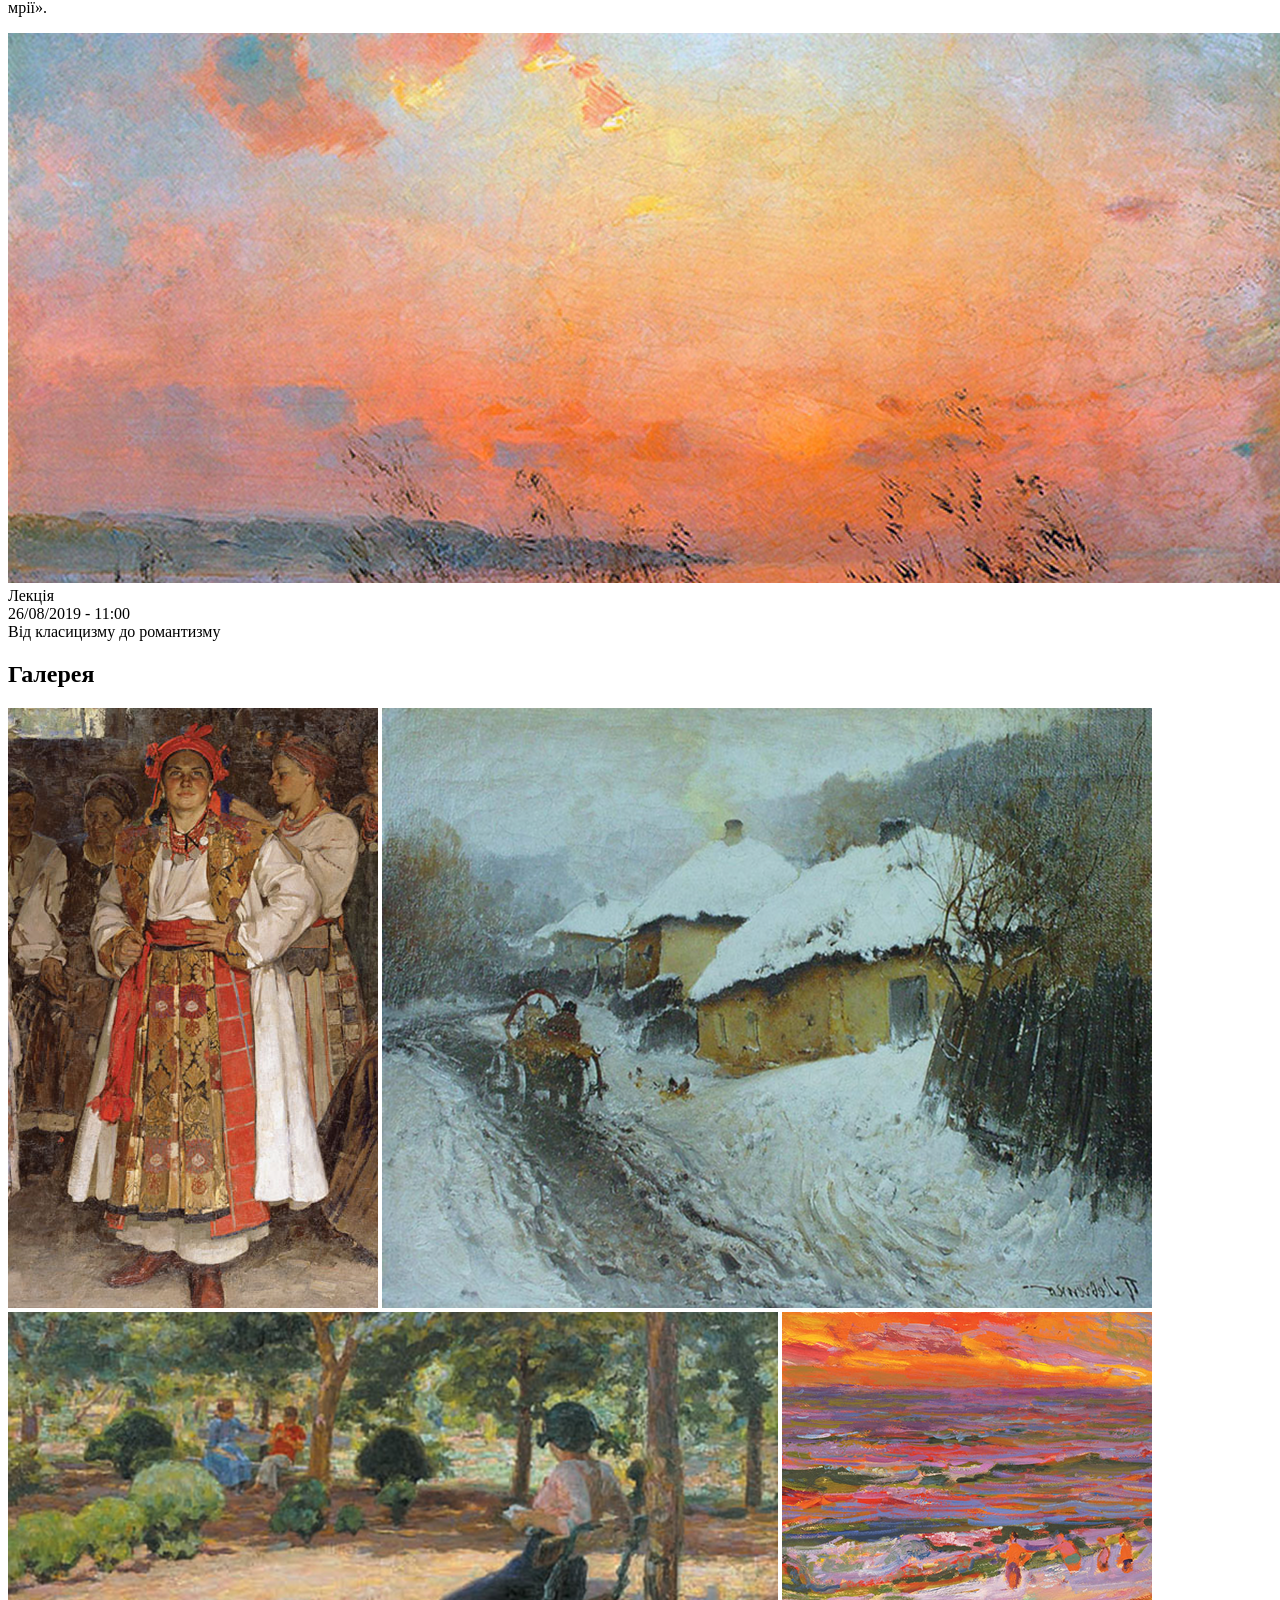
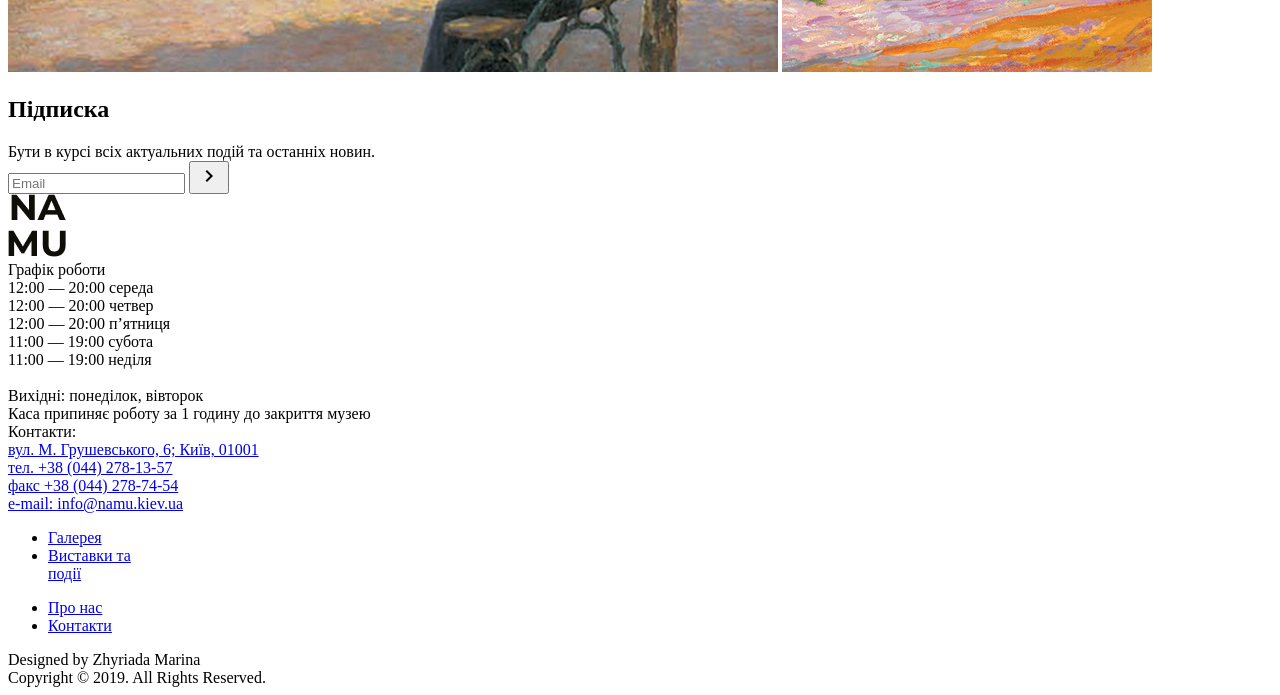
==== commit 66dd9d33: "add final fix" ====
--- a/src/index.html
+++ b/src/index.html
@@ -30,6 +30,10 @@
     <link
       rel="stylesheet"
       href="./styles/main.scss"
+    />
+    <link
+      rel="icon"
+      href="images/new-logo.png"
     />
   </head>
 
@@ -61,7 +65,10 @@
           <!-- Нижня частина для мобільної версії (title + button) -->
           <div class="header__bottom">
             <h1 class="header__bottom-title">Художній музей</h1>
-            <button class="button header__bottom-button">
+            <a
+              class="button header__bottom-button"
+              href="#events"
+            >
               Квитки
               <span class="button__img">
                 <img
@@ -69,7 +76,7 @@
                   alt="right arrow"
                 />
               </span>
-            </button>
+            </a>
           </div>
 
           <!-- Ліва сторона для desktop/tablet (burger + title + button) -->
@@ -81,7 +88,10 @@
               ></a>
             </div>
             <h1 class="header__left-side-title">Художній музей</h1>
-            <button class="button header__left-side-button">
+            <a
+              href="#events"
+              class="button header__left-side-button"
+            >
               Квитки
               <span class="button__img">
                 <img
@@ -89,7 +99,7 @@
                   alt="right arrow"
                 />
               </span>
-            </button>
+            </a>
 
             <div class="header__left-side-events">
               <div class="header__left-side-events-divider"></div>
@@ -134,7 +144,7 @@
                 <ul class="nav__list">
                   <li class="nav__item">
                     <a
-                      href="#"
+                      href="#gallery"
                       class="nav__link"
                     >
                       Галерея
@@ -142,7 +152,7 @@
                   </li>
                   <li class="nav__item">
                     <a
-                      href="#"
+                      href="#events"
                       class="nav__link"
                     >
                       Виставки та
@@ -155,7 +165,7 @@
                 <ul class="nav__list">
                   <li class="nav__item">
                     <a
-                      href="#"
+                      href="#subscribe"
                       class="nav__link"
                     >
                       Про нас
@@ -163,7 +173,7 @@
                   </li>
                   <li class="nav__item">
                     <a
-                      href="#"
+                      href="#contacts"
                       class="nav__link"
                     >
                       Контакти
@@ -213,7 +223,10 @@
 
     <main class="main">
       <div class="container">
-        <div class="events">
+        <div
+          class="events"
+          id="events"
+        >
           <section class="events__section">
             <h2 class="events__section-title">Актуальні події</h2>
 
@@ -293,7 +306,10 @@
             </article>
           </section>
 
-          <section class="gallery">
+          <section
+            class="gallery"
+            id="gallery"
+          >
             <h2 class="gallery__title">Галерея</h2>
             <div class="gallery__images">
               <img
@@ -327,7 +343,10 @@
           </section>
         </div>
 
-        <section class="subscribe">
+        <section
+          class="subscribe"
+          id="subscribe"
+        >
           <div class="container">
             <div class="subscribe__content">
               <h2 class="subscribe__title">Підписка</h2>
@@ -338,19 +357,21 @@
               <form
                 action="#"
                 class="subscribe__form-wrapper"
+                onsubmit="this.reset(); return false;"
               >
                 <div class="subscribe__form">
                   <input
                     type="email"
                     class="subscribe__form-input"
                     placeholder="Email"
+                    required
                   />
-                  <div class="subscribe__form-button">
+                  <button class="subscribe__form-button">
                     <img
                       src="../src/images/icons/input-arrow_right-black.png"
                       alt="arrow right"
                     />
-                  </div>
+                  </button>
                 </div>
               </form>
             </div>
@@ -359,7 +380,10 @@
       </div>
     </main>
 
-    <footer class="footer">
+    <footer
+      class="footer"
+      id="contacts"
+    >
       <div class="container">
         <div class="footer__content">
           <div class="footer__top">
@@ -367,12 +391,21 @@
               <img
                 src="../src/images/new-logo.png"
                 alt="Logo"
+                class="footer__top-logo"
               />
             </a>
 
             <div class="footer__social-media">
-              <div class="icon icon-facebook"></div>
-              <div class="icon icon-instagram"></div>
+              <a
+                href="https://www.facebook.com/namu.museum/"
+                target="_blank"
+                class="icon icon-facebook"
+              ></a>
+              <a
+                href="https://www.instagram.com/namu.museum/"
+                target="_blank"
+                class="icon icon-instagram"
+              ></a>
             </div>
           </div>
 
@@ -448,7 +481,7 @@
             <ul class="footer__nav-list">
               <li class="footer__nav-item">
                 <a
-                  href="#"
+                  href="#gallery"
                   class="footer__nav-link"
                 >
                   Галерея
@@ -456,7 +489,7 @@
               </li>
               <li class="footer__nav-item">
                 <a
-                  href="#"
+                  href="#events"
                   class="footer__nav-link"
                 >
                   Виставки та
@@ -469,7 +502,7 @@
             <ul class="footer__nav-list">
               <li class="footer__nav-item">
                 <a
-                  href="#"
+                  href="#subscribe"
                   class="footer__nav-link"
                 >
                   Про нас
@@ -477,7 +510,7 @@
               </li>
               <li class="footer__nav-item">
                 <a
-                  href="#"
+                  href="#contacts"
                   class="footer__nav-link"
                 >
                   Контакти
